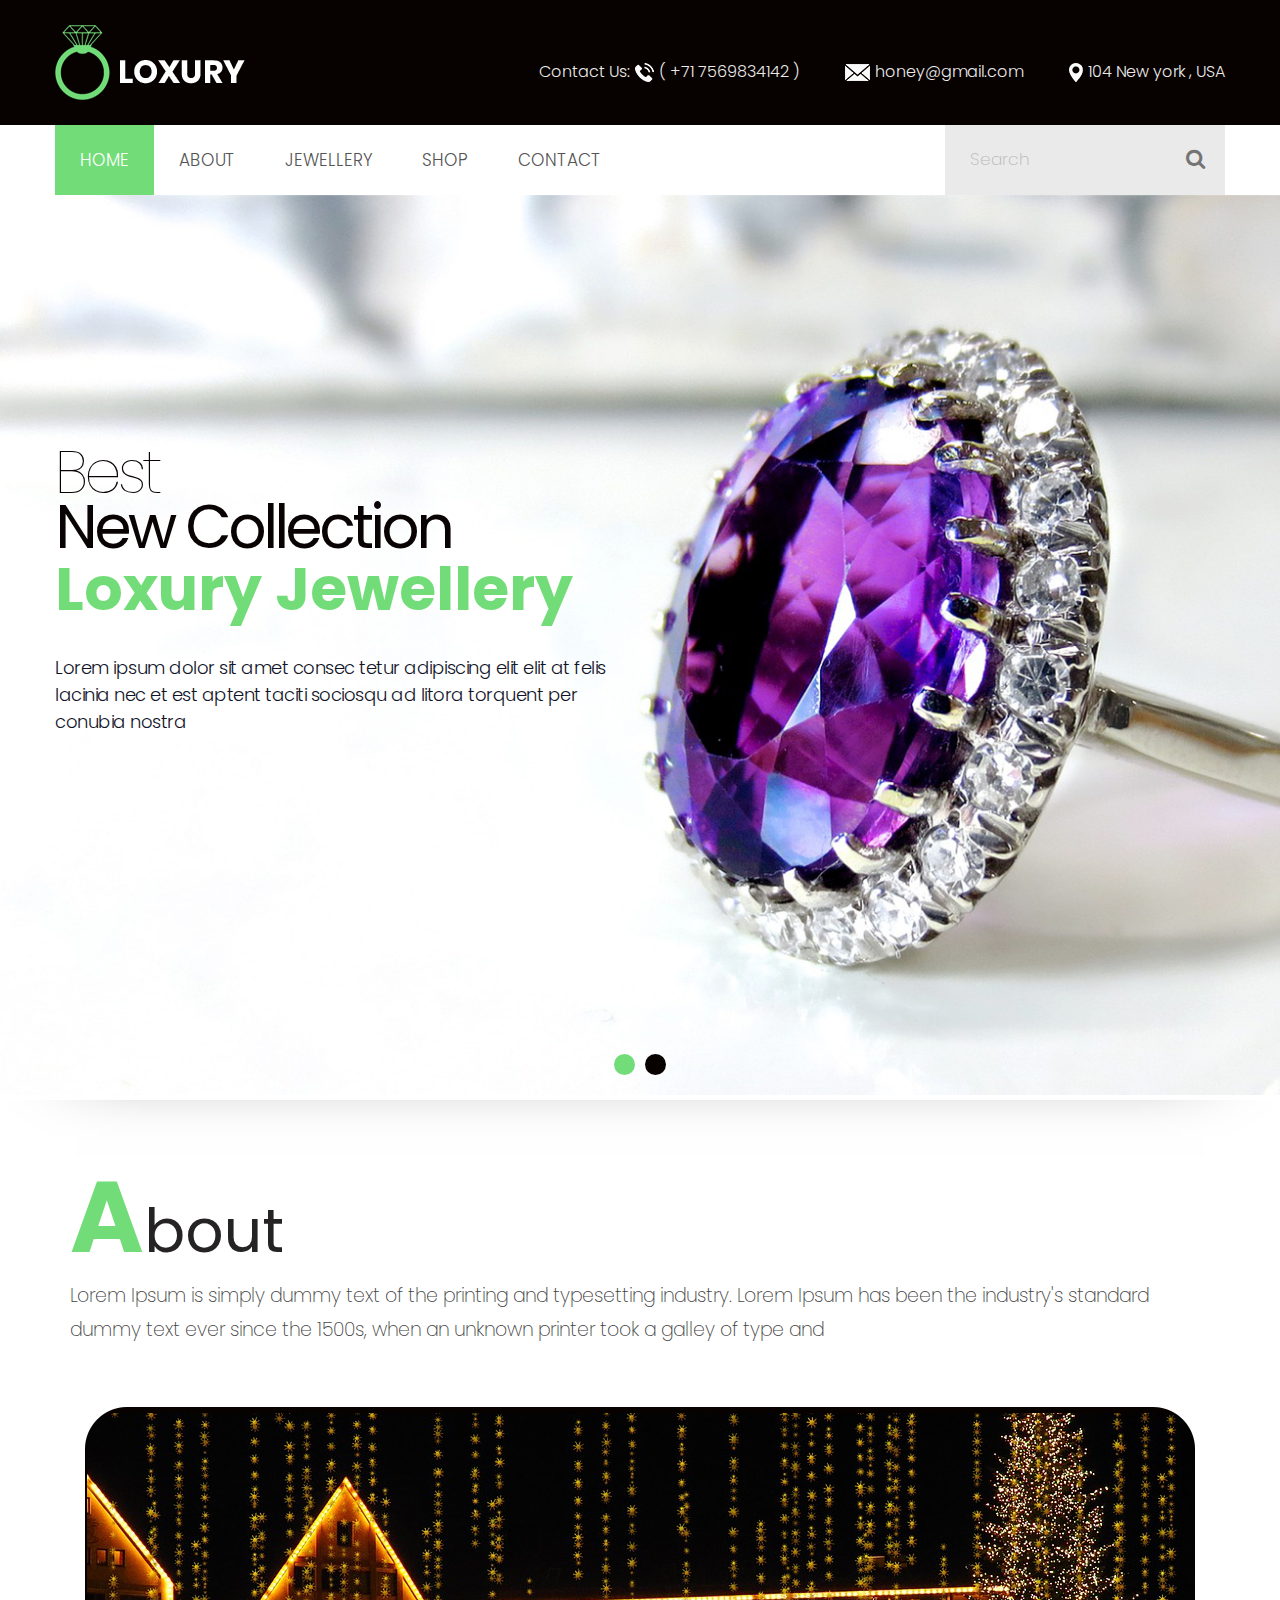
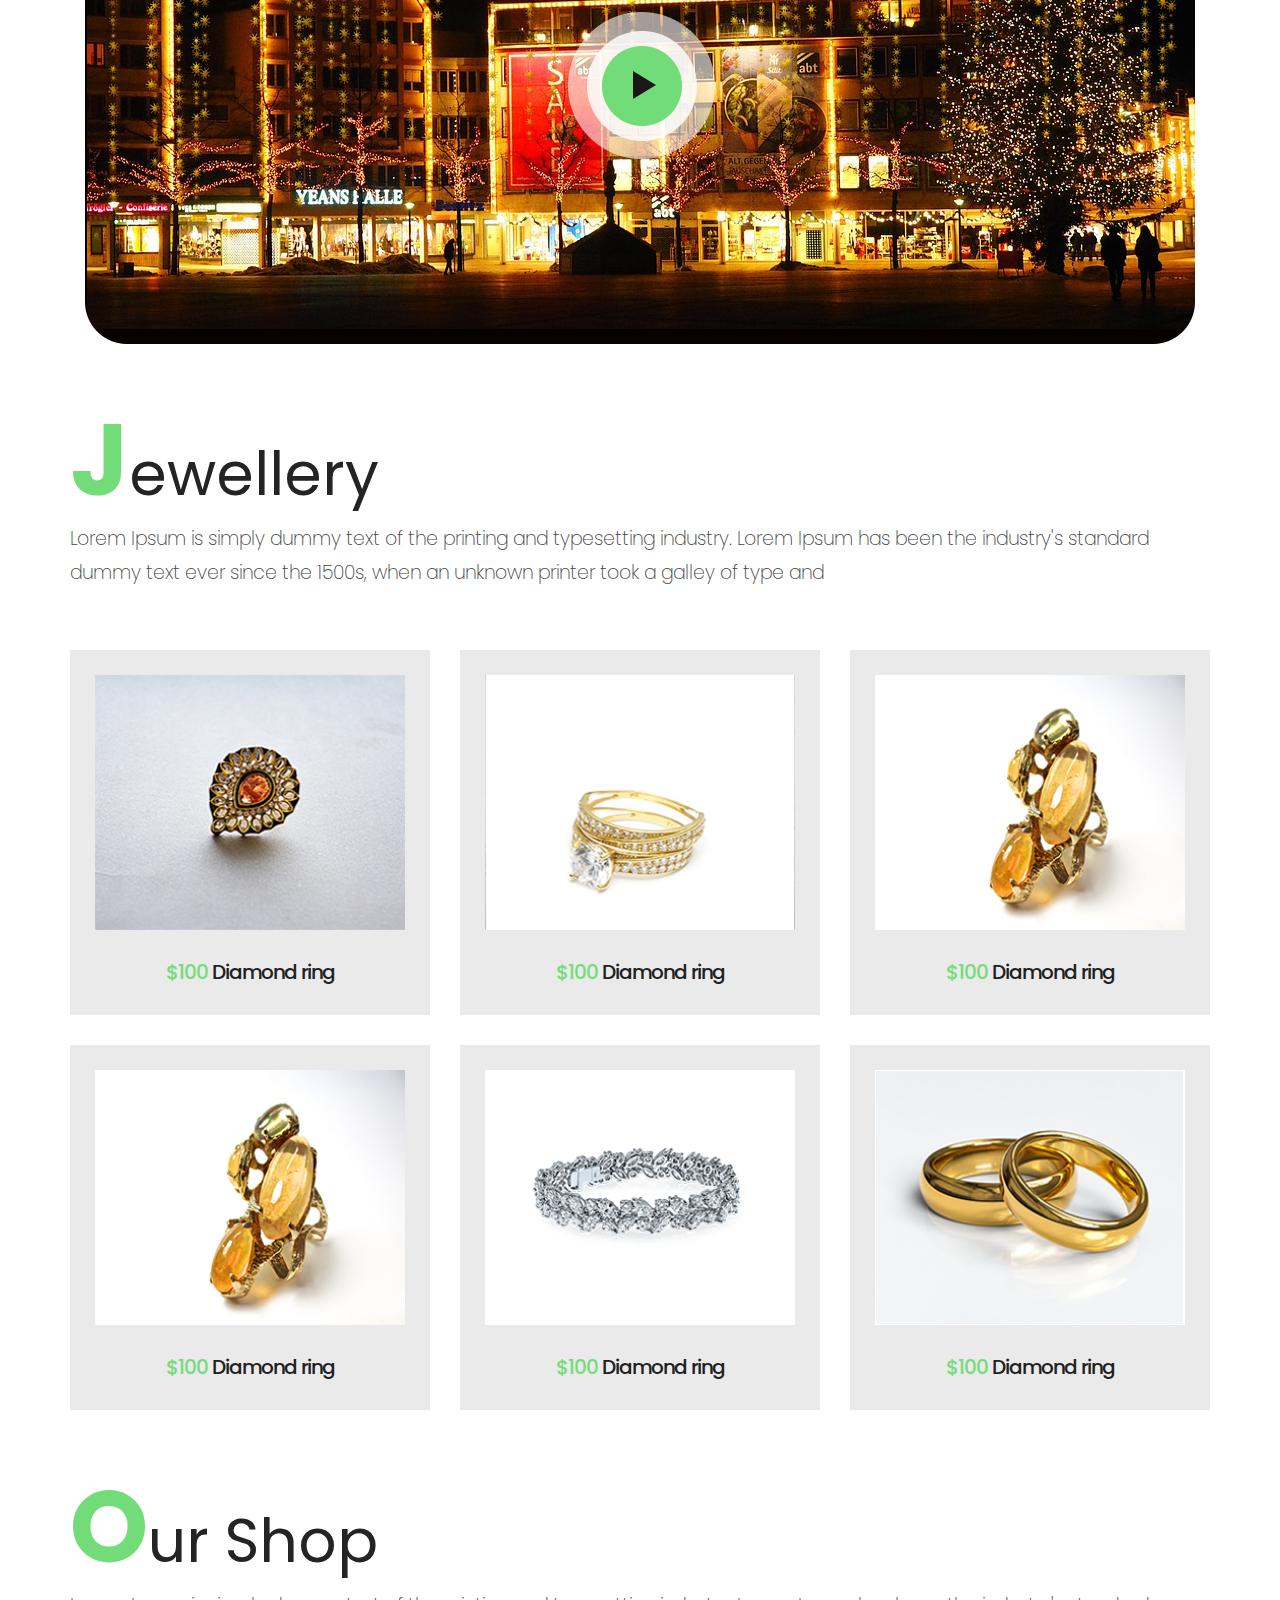
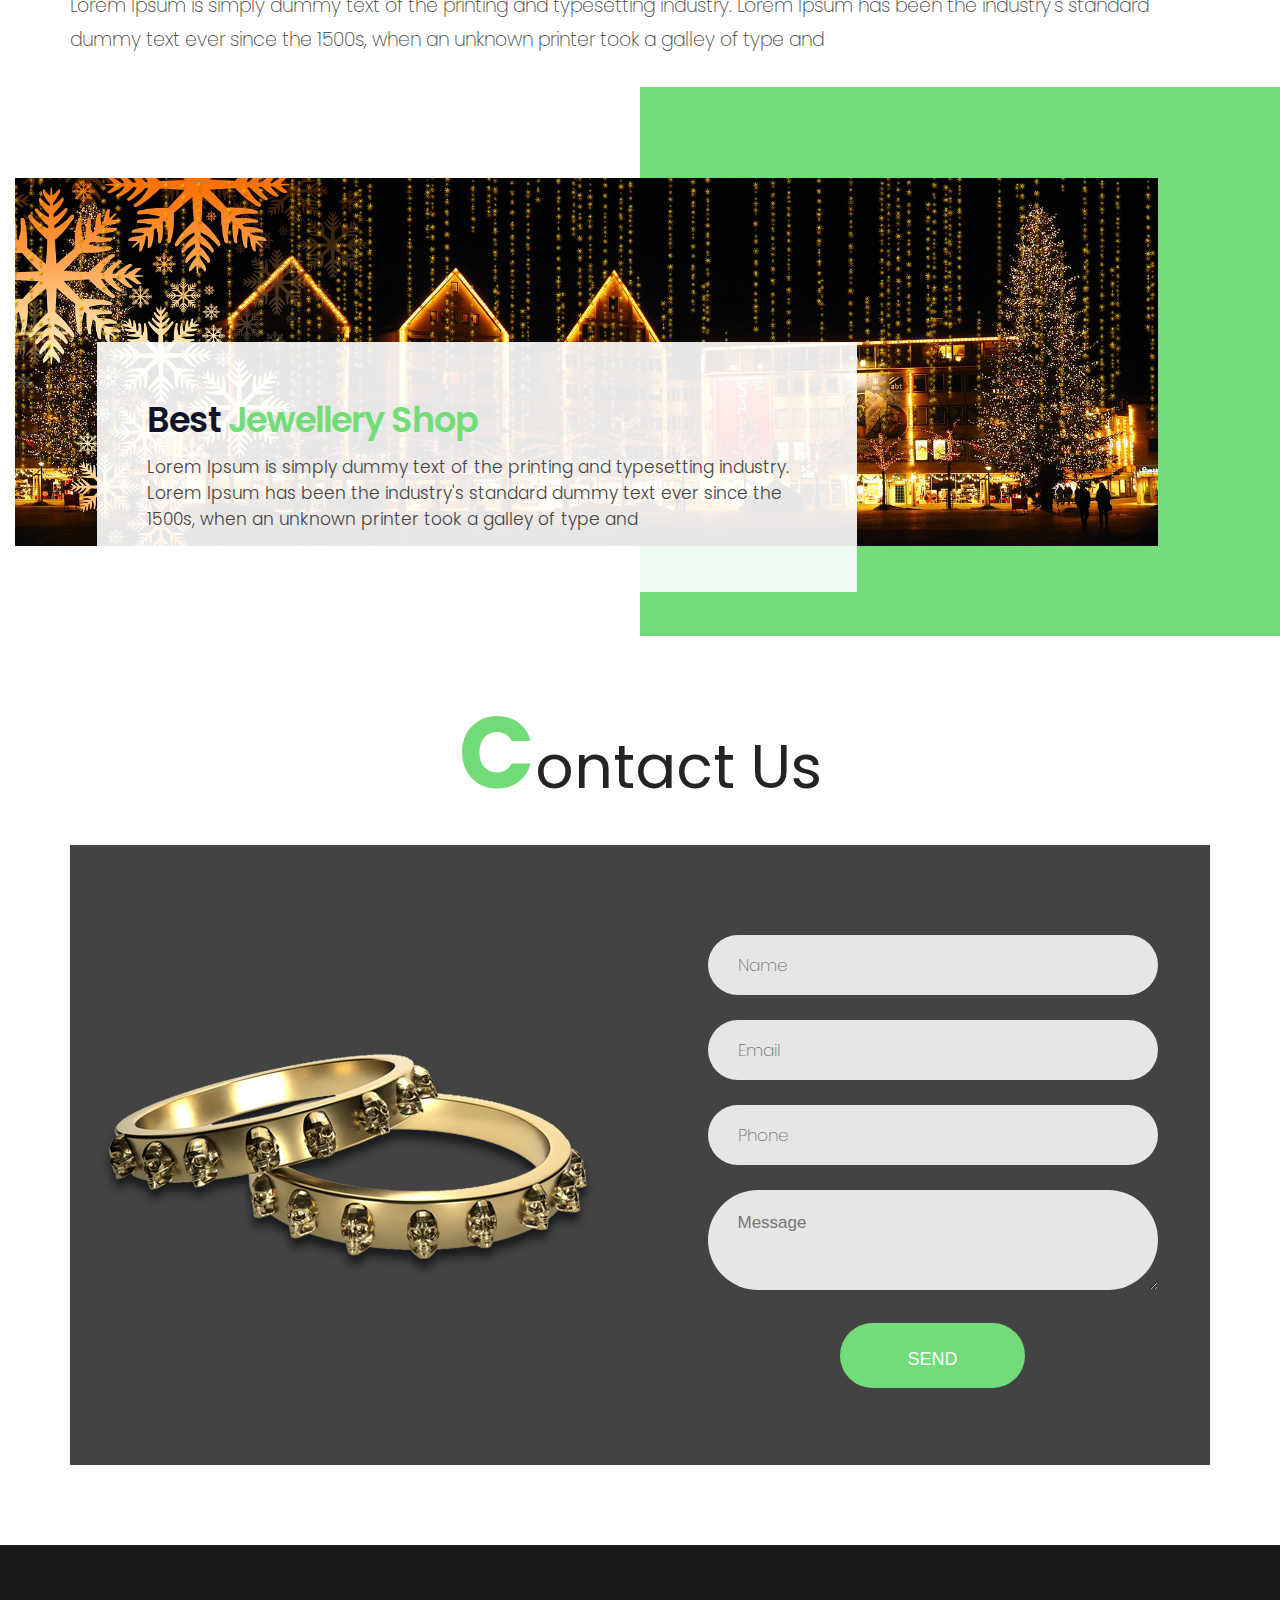
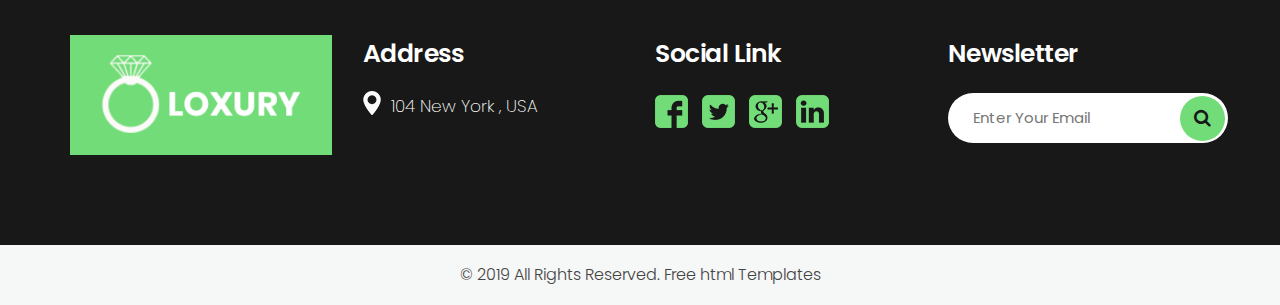
==== index.html @ 224e96db "add" ====
<!DOCTYPE html>
<html lang="en">
   <!-- Basic -->
   <meta charset="utf-8">
   <meta http-equiv="X-UA-Compatible" content="IE=edge">
   <!-- Mobile Metas -->
   <meta name="viewport" content="width=device-width, initial-scale=1, shrink-to-fit=no">
   <!-- Site Metas -->
   <title>Loxury</title>
   <meta name="keywords" content="">
   <meta name="description" content="">
   <meta name="author" content="">
   <!-- site icon -->
   <link rel="icon" href="images/fevicon.png" type="image/png" />
   <!-- Bootstrap core CSS -->
   <link href="css/bootstrap.css" rel="stylesheet">
   <!-- FontAwesome Icons core CSS -->
   <link href="css/font-awesome.min.css" rel="stylesheet">
   <!-- Custom animate styles for this template -->
   <link href="css/animate.css" rel="stylesheet">
   <!-- Custom styles for this template -->
   <link href="style.css" rel="stylesheet">
   <!-- Responsive styles for this template -->
   <link href="css/responsive.css" rel="stylesheet">
   <!-- Colors for this template -->
   <link href="css/colors.css" rel="stylesheet">
   <!-- light box gallery -->
   <link href="css/ekko-lightbox.css" rel="stylesheet">
   <!--[if lt IE 9]>
   <script src="https://oss.maxcdn.com/libs/html5shiv/3.7.0/html5shiv.js"></script>
   <script src="https://oss.maxcdn.com/libs/respond.js/1.4.2/respond.min.js"></script>
   <![endif]-->
   </head>
   <body id="home_page" class="home_page">
      <!-- loader -->
      <div id="preloader">
         <img class="preloader" src="images/logo.png" alt="#">
      </div>
      <!-- end loader -->
      <!-- header -->
      <header class="header">

        <div class="header_top_section">
           <div class="container">
              <div class="row">
               <div class="col-lg-3">
                  <div class="full">
                     <div class="logo">
                        <a href="index.html"><img src="images/logo.png" alt="#" /></a>
                     </div>
                  </div>
               </div>
               <div class="col-lg-9 site_information">
                  <div class="full">
                      <div class="top_section_info">
                         <ul>
                           <li>Contact Us: <img src="images/i1.png" alt="#" /> <a href="#">( +71 7569834142 )</a></li>
                           <li><img src="images/i2.png" alt="#" /> <a href="#">honey@gmail.com</a></li>
                           <li><img src="images/i3.png" alt="#" /> <a href="#">104 New york , USA</a></li>
                        </ul>
                      </div>
                  </div>
               </div>
            </div>
           </div>
        </div>

        <div class="header_bottom_section">

         <div class="container">
            
           <div class="row">
               <div class="col-md-12">
                  <div class="full">
                     <div class="main_menu">
                        <nav class="navbar navbar-inverse navbar-toggleable-md">
                           <button class="navbar-toggler" type="button" data-toggle="collapse" data-target="#cloapediamenu" aria-controls="cloapediamenu" aria-expanded="false" aria-label="Toggle navigation">
                           <span class="float-left">Menu</span>
                           <span class="float-right"><i class="fa fa-bars"></i> <i class="fa fa-close"></i></span>
                           </button>
                           <div class="collapse navbar-collapse justify-content-md-center" id="cloapediamenu">
                              <ul class="navbar-nav">
                                 <li class="nav-item active">
                                    <a class="nav-link" href="index.html">Home</a>
                                 </li>
                                 <li class="nav-item">
                                    <a class="nav-link color-aqua-hover" href="about.html">About</a>
                                 </li>
                                 <li class="nav-item">
                                    <a class="nav-link color-aqua-hover" href="jewellery.html">Jewellery</a>
                                 </li>
                                 <li class="nav-item">
                                    <a class="nav-link color-grey-hover" href="shop.html">Shop</a>
                                 </li>
                                 <li class="nav-item">
                                    <a class="nav-link color-grey-hover" href="contact.html">Contact</a>
                                 </li>
                              </ul>
                           </div>
                        </nav>
                     </div>
                     <div class="search_bar">
                        <form action="index.html">
                           <input type="text" class="search_field" placeholder="Search" required="" />
                           <button class="search_button" type="button"><i class="fa fa-search"></i></button>
                        </form>
                     </div>
                  </div>
               </div>
            </div>
         </div>
      </header>
      <!-- end header -->
      <!-- slider -->
      <section class="slider_section">
         <div class="container-fluid">
            <div class="row">
               <div id="main_slider" class="carousel slide carousel-fade" data-ride="carousel" data-interval="5000">
                  <div class="carousel-inner">
                     <div class="carousel-item slider_inner slider1 active">
                        <div class="container">
                           <div class="row">
                              <div class="slider_coint_inner">
                                 <h3>Best<br><strong>New Collection</strong></h3>
                                 <h4 class="font_themecolor">Loxury Jewellery</h4>
                                 <p>Lorem ipsum dolor sit amet consec tetur adipiscing elit elit at felis<br>
                                    lacinia nec et est aptent taciti sociosqu ad litora torquent per conubia nostra</p>
                              </div>
                           </div>
                        </div>
                     </div>
                     <div class="carousel-item slider_inner slider2">
                        <div class="container">
                           <div class="row">
                              <div class="slider_coint_inner">
                                 <h3>Best<br><strong>New Collection</strong></h3>
                                 <h4 class="font_themecolor">Loxury Jewellery</h4>
                                 <p>Lorem ipsum dolor sit amet consec tetur adipiscing elit elit at felis<br>
                                    lacinia nec et est aptent taciti sociosqu ad litora torquent per conubia nostra</p>
                              </div>
                           </div>
                        </div>
                     </div>
                     <div class="slider_bullets">
                        <ol class="carousel-indicators">
                           <li data-target="#main_slider" data-slide-to="0" class="active"><i class="fa fa-chevron-left"></i></li>
                           <li data-target="#main_slider" data-slide-to="1"><i class="fa fa-chevron-right"></i></li>
                        </ol>
                     </div>
                  </div>
               </div>
            </div>
         </div>
      </section>
      <!-- end slider -->

      <!-- about section -->
      <section class="layout_padding section padding_bottom_0">
         <div class="container">
            <div class="row">
               <div class="col-lg-12">
                  <div class="full heading_s1">
                     <h2>About</h2>
                  </div>
                  <div class="full">
                     <p class="large">Lorem Ipsum is simply dummy text of the printing and typesetting industry. Lorem Ipsum has been the industry's standard dummy text ever since the 1500s, when an unknown printer took a galley of type and</p>
                  </div>
               </div>
               <div class="col-md-12">
                  <div class="about_img margin_top_30  text_align_center">
                     <img src="images/video_img.png" alt="#" />
                  </div>
               </div>
            </div>
         </div>
      </section>
      <!-- end about section -->

      <!-- section --> 
      <section class="layout_padding padding_bottom_0" style="background: #fff;">
         <div class="container">
            <div class="row">
               <div class="col-lg-12">
                  <div class="full heading_s1">
                     <h2>Jewellery</h2>
                  </div>
                  <div class="full">
                     <p class="large">Lorem Ipsum is simply dummy text of the printing and typesetting industry. Lorem Ipsum has been the industry's standard dummy text ever since the 1500s, when an unknown printer took a galley of type and</p>
                  </div>
               </div>
            </div>
            <div class="row product_section">
               <div class="col-md-4"> 
                  <div class="full product_blog margin_top_30">
                     <img src="images/pro1.png" alt="#" />
                     <h3><span style="color: #72dd78 !important;">$100</span> Diamond ring</h3>
                  </div>
               </div>
               <div class="col-md-4">
                  <div class="full product_blog margin_top_30">
                     <img src="images/pro2.png" alt="#" />
                     <h3><span style="color: #72dd78 !important;">$100</span> Diamond ring</h3>
                  </div>
               </div>
               <div class="col-md-4">
                  <div class="full product_blog margin_top_30">
                     <img src="images/pro3.png" alt="#" />
                     <h3><span style="color: #72dd78 !important;">$100</span> Diamond ring</h3>
                  </div>
               </div>
               <div class="col-md-4">
                  <div class="full product_blog margin_top_30">
                     <img src="images/pro3.png" alt="#" />
                     <h3><span style="color: #72dd78 !important;">$100</span> Diamond ring</h3>
                  </div>
               </div>
               <div class="col-md-4">
                  <div class="full product_blog margin_top_30">
                     <img src="images/pro4.png" alt="#" />
                     <h3><span style="color: #72dd78 !important;">$100</span> Diamond ring</h3>
                  </div>
               </div>
               <div class="col-md-4">
                  <div class="full product_blog margin_top_30">
                     <img src="images/pro5.png" alt="#" />
                     <h3><span style="color: #72dd78 !important;">$100</span> Diamond ring</h3>
                  </div>
               </div>
            </div>
          </div>
      </section>
      <!-- end section -->
     
      <!-- section -->
      <section class="layout_padding section padding_bottom_0">
         <div class="container">
            <div class="row">
               <div class="col-lg-12">
                  <div class="full heading_s1">
                     <h2>Our Shop</h2>
                  </div>
                  <div class="full">
                     <p class="large">Lorem Ipsum is simply dummy text of the printing and typesetting industry. Lorem Ipsum has been the industry's standard dummy text ever since the 1500s, when an unknown printer took a galley of type and</p>
                  </div>
               </div>
            </div>
         </div>
      </section>
      <!-- end section -->
       
       <!-- section -->
      <section class="layout_padding haf_layout section">
         <div class="container-fluid">
            <div class="row">
              <div class="col-md-11">
                 <div class="row">
                   <div class="container">
                    <div class="col-md-8">
                     <div class="full banner_section">
                         <h3>Best <span style="color: #72dd78 !important;">Jewellery Shop</span></h3>
                         <p>Lorem Ipsum is simply dummy text of the printing and typesetting industry. Lorem Ipsum has been the industry's standard dummy text ever since the 1500s, when an unknown printer took a galley of type and</p>
                     </div>
                    </div>
                 </div>
                  </div>
                 <img class="img-responsive" src="images/bg1.png" alt="#" />
              </div>
            </div>
         </div>
      </section>
      <!-- end section -->

      <!-- section -->
      <section class="layout_padding section padding_bottom_0">
         <div class="container">
            <div class="row">
               <div class="col-lg-12">
                  <div class="full text_align_center heading_s1">
                     <h2 style="width: 100%;text-align: center;">Contact Us</h2>
                  </div>
               </div>
            </div>
            <div class="row">
               <div class="col-md-12">
                  <div class="contact_section margin_top_30">
                     <div class="row">
                        <div class="col-md-6"> 
                            <div class="gold_con">
                               <img src="images/gold_c.png" alt="#" />
                            </div>
                        </div>
                        <div class="col-md-6">
                           <div class="form_cont">
                               <form action="index.html">
                                  <fieldset>
                                     <div class="field">
                                        <input type="text" name="name" placeholder="Name" />
                                     </div>
                                     <div class="field">
                                        <input type="email" name="email" placeholder="Email" />
                                     </div>
                                     <div class="field">
                                        <input type="text" name="phone" placeholder="Phone" />
                                     </div>
                                     <div class="field">
                                        <textarea placeholder="Message" ></textarea>
                                     </div>
                                     <div class="field center">
                                       <button>Send</button>
                                  </fieldset>
                               </form>
                           </div>
                        </div>
                     </div>
                  </div>
               </div>
            </div>
         </div>
      </section>
      <!-- end section -->

     
      <!-- footer -->
      <footer class="footer layout_padding">
         <div class="container">
            <div class="row">
               <div class="col-md-3 col-sm-12">
                  <a href="index.html"><img class="img-responsive" src="images/logo_footer.png" alt="#" /></a>
               </div>

               <div class="col-md-3 col-sm-12">
                  <div class="footer_link_heading">
                     <h3>Address</h3>
                  </div>
                  <div class="address_infor">
                     <p> 
                        <span class="icon"><img src="images/location_icon.png" alt="#" /></span>
                        <span class="addrs">104 New York , USA</span>
                     </p>
                  </div>
               </div>

               <div class="col-md-3 col-sm-12">
                  <div class="footer_link_heading">
                     <h3>Social Link</h3>
                  </div>
                  <div class="social_icon">
                    <ul>
                       <li><a href="#"><img src="images/fb.png" alt="#" /></a></li>
                       <li><a href="#"><img src="images/tw.png" alt="#" /></a></li>
                       <li><a href="#"><img src="images/gp.png" alt="#" /></a></li>
                       <li><a href="#"><img src="images/in.png" alt="#" /></a></li>
                    </ul>
                  </div>
               </div>
               
               <div class="col-md-3 col-sm-12">
                  <div class="footer_link_heading">
                     <h3>Newsletter</h3>
                  </div>
                  <div class="email_address_bottom">
                     <form>
                        <fieldset>
                           <div class="field_email">
                              <input type="email" name="email" placeholder="Enter Your Email">
                              <button><i class="fa fa-search"></i></button>
                           </div>
                        </fieldset>
                     </form>
                  </div>
               </div>
            </div>
         </div>
      </footer>
      <div class="cpy">
        <div class="container">
           <div class="row">
             <div class="col-md-12">
               <p>© 2019 All Rights Reserved. <a href="https://html.design/">Free html Templates</a></p>
             </div>
           </div>
        </div>
      </div>
      <!-- end footer -->
      <!-- Core JavaScript
         ================================================== -->
      <script src="js/jquery.min.js"></script>
      <script src="js/tether.min.js"></script>
      <script src="js/bootstrap.min.js"></script>
      <script src="js/parallax.js"></script>
      <script src="js/animate.js"></script>
      <script src="js/ekko-lightbox.js"></script>
      <script src="js/custom.js"></script>
   </body>
</html>
---- style.css ----
/*-------------------------------------------------------------------
    File Name: style.css
-------------------------------------------------------------------*/

/*-------------------------------------------------------------------
    1.import file
-------------------------------------------------------------------*/

@import url('https://fonts.googleapis.com/css?family=Poppins:100,100i,200,200i,300,300i,400,400i,500,500i,600,600i,700,700i,800,800i,900,900i');
@import url('https://fonts.googleapis.com/css?family=Raleway:100,100i,200,200i,300,300i,400,400i,500,500i,600,600i,700,700i,800,800i,900,900i');

/*-------------------------------------------------------------------
    2.basic
-------------------------------------------------------------------*/

body {
    font-size: 14px;
    line-height: 26px;
    background-color: #f6f7f7;
}

body {
    overflow-x: hidden;
}

* {
    margin: 0;
    padding: 0;
    box-sizing: border-box;
}

h1,
h2,
h3,
h4,
h5,
body,
p {
    font-family: 'Poppins', sans-serif;
}

h1,
h2,
h3,
h4,
h5,
h6 {
    font-weight: 700;
    color: #111428;
}

h1:hover a,
h2:hover a,
h3:hover a,
h4:hover a,
h5:hover a,
h6:hover a {
    color: #121212 !important;
}

h1 {
    font-size: 32px;
    line-height: 40px;
    margin-bottom: 23px
}

h2 {
    font-size: 27px;
    line-height: 38px;
    margin-bottom: 20px
}

h3 {
    font-size: 35px;
    line-height: normal;
    margin-bottom: 17px;
    font-weight: 600;
    color: #111428;
    letter-spacing: -1px;
    line-height: 35px;
}

h4 {
    font-size: 19px;
    line-height: 29px;
    margin-bottom: 14px
}

h5 {
    font-size: 17px;
    line-height: 25px;
    margin-bottom: 11px
}

h6 {
    font-size: 16px;
    line-height: 24px;
    margin-bottom: 11px
}

a {
    color: #121212;
}

body,
p {
    color: #9f9f9f;
}

p {
    margin-bottom: 30px;
    font-size: 17px;
    line-height: normal;
    color: #444;
    font-weight: 300;
}

p.large {
    margin-bottom: 30px;
    font-size: 19px;
    line-height: 34px;
    color: #444;
    font-weight: 200;
}

ol,
ul {
    list-style: none;
    margin: 0;
}

a {
    text-decoration: none !important;
}

.white_fonts p,
.white_fonts h1,
.white_fonts h2,
.white_fonts h3,
.white_fonts h4,
.white_fonts h5,
.white_fonts h6,
.white_fonts ul,
.white_fonts ul li,
.white_fonts ul li a,
.white_fonts ul i,
.white_fonts .post_info i,
.white_fonts div,
.white_fonts a.read_morem,
.white_fonts small {
    color: #fff !important;
}

.blockquote {
    border: 1px solid #e2e2e2 !important;
    background: #fff none repeat scroll 0 0;
    font-size: 1.1rem;
    font-style: italic;
    margin-bottom: 1.5rem;
    border-radius: 0 !important;
    padding: 2rem;
}

.check li:before {
    content: "\f06c";
    font-family: "FontAwesome";
    font-size: 16px;
    left: 0;
    padding-right: 8px;
    position: relative;
    top: 2px;
}

.check li {
    list-style: none;
    margin-bottom: 0.5rem;
}

.check li:last-child {
    margin-bottom: 0;
}

.check {
    margin-left: 0;
    padding-left: 0;
    margin: 0;
}

.check li a {}

hr.invis {
    border: 0;
    margin: 2rem 0;
}

.margin_top_0 {
    margin-top: 0 !important;
}

.margin_top_10 {
    margin-top: 10px;
}

.margin_top_20 {
    margin-top: 20px;
}

.margin_top_30 {
    margin-top: 30px !important;
}

.margin_top_40 {
    margin-top: 40px;
}

.margin_top_50 {
    margin-top: 50px !important;
}

.margin_top_60 {
    margin-top: 60px;
}

.margin_top_70 {
    margin-top: 70px;
}

.margin_top_80 {
    margin-top: 80px;
}

.margin_top_90 {
    margin-top: 90px;
}

.margin_top_100 {
    margin-top: 100px;
}

.margin_bottom_0 {
    margin-bottom: 0 !important;
}

.margin_bottom_10 {
    margin-bottom: 10px;
}

.margin_bottom_20 {
    margin-bottom: 20px;
}

.margin_bottom_30 {
    margin-bottom: 30px;
}

.margin_bottom_40 {
    margin-bottom: 40px;
}

.margin_bottom_50 {
    margin-bottom: 50px;
}

.margin_bottom_60 {
    margin-bottom: 60px;
}

.margin_bottom_70 {
    margin-bottom: 70px;
}

.margin_bottom_80 {
    margin-bottom: 80px;
}

.margin_bottom_90 {
    margin-bottom: 90px;
}

.margin_bottom_100 {
    margin-bottom: 100px;
}

.span1,
.span2,
.span3,
.span4,
.span5,
.span6,
.span7,
.span8,
.span9,
.span10 {
    padding: 0 15px;
    float: left;
    min-height: 25px;
}

.border_radius_0 {
    border-radius: 0 !important;
}

.span1 {
    width: 10%;
}

.span2 {
    width: 20%;
}

.span3 {
    width: 30%;
}

.span4 {
    width: 40%;
}

.span5 {
    width: 50%;
}

.span6 {
    width: 60%;
}

.span7 {
    width: 70%;
}

.span8 {
    width: 80%;
}

.span9 {
    width: 90%;
}

.span10 {
    width: 100%;
}

.center {
    justify-content: center;
    display: flex;
}

.full {
    width: 100%;
    float: left;
}

.only_md_display {
    display: none;
}

button {
    cursor: pointer;
}

button.navbar-toggler .fa-close {
    display: none;
}

button.navbar-toggler[aria-expanded="false"] .fa-bars {
    display: block;
}

button.navbar-toggler[aria-expanded="true"] .fa-close {
    display: block;
}

button.navbar-toggler[aria-expanded="true"] .fa-bars {
    display: none;
}

.field input {
    width: 100%;
    margin-top: 10px;
    border: none;
    min-height: 45px;
    padding: 0 20px;
    line-height: 45px;
    font-size: 15px;
    font-family: 'Poppins', sans-serif;
}

.padding-left_0 {
    padding-left: 0;
}

.blog_detail h3 {
    text-transform: none;
    font-weight: 500;
    line-height: 32px;
    margin-bottom: 20px;
    text-align: justify;
}

.form_contact_main .field {
    width: 50%;
    float: left;
    padding: 0 5px;
}

.half_grey_section {
    background: #252525;
}

.br_single_blog_2 {
    float: left;
    width: 100%;
    margin: 15px 0;
}

.br_single_blog_2 hr {
    border-top: 2px dotted #d3d3d3;
    margin-top: 25px;
    margin-bottom: 25px;
}

.layout_padding_grey_half {
    padding: 80px 105px 80px 90px;
    text-align: center;
}

.width_50 {
    width: 50%;
}

.ekko-lightbox-nav-overlay a {
    opacity: 1 !important;
}

.ekko-lightbox .modal-content {
    box-shadow: none !important;
    border: solid #fff 4px;
}

.modal-backdrop.show {
    opacity: 0.7;
}

.text_align_center {
    text-align: center;
}

.field {
    float: left;
    width: 100%;
    margin-bottom: 5px;
}

.field label {
    float: left;
    width: 36%;
    font-size: 14px;
    font-weight: 500;
    color: #000000;
    margin: 0;
    min-height: 40px;
    line-height: 40px;
}

.custom_field {
    float: right;
    width: 64%;
    background: #f8f8f8;
    border: solid #e1e1e1 1px;
    min-height: 40px;
    border-radius: 5px;
    color: #000;
    font-size: 14px;
    padding: 5px 15px;
}

.field label {
    float: left;
    width: 36%;
    font-size: 14px;
    font-weight: 500;
    color: #000000;
    margin: 0;
    min-height: 40px;
    line-height: 40px;
}

.form_full label {
    width: 100%;
}

form#commant_form div.field textarea.custom_field {
    margin-bottom: 10px;
}

.form_full textarea {
    min-height: 100px;
    width: 100%;
}

.border-radius_0 {
    border-radius: 0 !important;
}

.form_full input,
.form_full select {
    width: 100%;
    height: 50px;
}

.small_heading.main-heading {
    margin-bottom: 20px;
    width: 100%;
}

.small_heading.main-heading h2 {
    font-size: 20px;
    margin-bottom: 5px;
    font-weight: 600;
}

.main-heading::after {
    width: 30px;
    height: 4px;
    background: #feb61a;
    content: "";
    margin: 0;
    display: block;
    position: relative;
}

/**---- Style the tab ----**/

.tab-details {
    float: right;
    padding: 2rem 0;
    width: 80%;
    background-color: #ffffff;
}

.tab-details .blog-meta h4 {
    font-size: 14px;
    margin: 0;
    padding: 0.5rem 0 0;
    line-height: 1.4;
}

div.tab {
    float: left;
    padding: 2rem 0;
    width: 20%;
    position: static;
    height: 100%;
    background-color: #121212;
}

div.tab button {
    display: block;
    background-color: inherit;
    color: black;
    padding: 0.9rem 1rem 0.7rem;
    width: 100%;
    border: 0;
    outline: none;
    text-align: right;
    cursor: pointer;
    -webkit-transition: all .3s ease-in-out;
    -moz-transition: all .3s ease-in-out;
    -ms-transition: all .3s ease-in-out;
    -o-transition: all .3s ease-in-out;
    transition: all .3s ease-in-out;
    font-size: 14px;
    font-weight: 400;
    border-bottom: 0 solid #303030;
    line-height: 1;
    text-transform: capitalize;
}

div.tab button:hover,
div.tab button.active {
    background-color: #ffffff;
    border-right: 0 solid #303030;
    border-bottom: 0 solid #303030;
    border-left: 0 solid #303030;
}

div.tab button:hover {
    border-top: 0;
}

.tabcontent {
    padding: 0 2rem;
    display: none;
}

.tabcontent.active {
    display: block;
}


/* Style the topbar-section */

.topsocial .fa {
    margin-right: 0.5rem;
    font-size: 15px;
}

.topbar-section {
    display: block;
    position: relative;
    background-color: #1d1d1d;
    padding: 0.8rem 2rem;
    font-size: 14px;
}

.blog-list-widget .w-100,
.footer,
.header .dropdown-item,
.header .dropdown-item:hover,
.header .dropdown-item:focus,
div.tab button,
.topbar-section,
.topbar-section a {
    color: rgba(255, 255, 255, 1) !important;
}

div.tab button:hover,
div.tab button.active,
.topbar-section a:focus,
.topbar-section a:hover {
    color: rgba(255, 255, 255, 1) !important;
}

.topbar-section .list-inline {
    margin: 0;
    padding: 0;
}

.topbar-section .tooltip-inner {
    margin-top: 10px !important;
}

.topbar-section .list-inline-item {
    padding: 0 0 0 0.5rem !important;
}

.custom-select {
    border: 1px solid #e2e2e2;
    border-radius: 0;
    color: #464a4c;
    display: inline-block;
    font-size: 12px;
    font-weight: lighter;
    line-height: 1.25;
    max-width: 100%;
    min-height: 45px;
    outline: medium none;
    width: 100%;
}

.table-bordered thead td,
.table-bordered thead th {
    border: 0 none;
}

.page-title {
    position: relative;
    padding: 3rem 0 3rem;
}

.page-title h1 {
    font-size: 34px;
    margin-bottom: 0;
    font-weight: bold;
}

.page-title p {
    font-size: 18px;
    margin-bottom: 0;
    padding-bottom: 0;
}

.breadcrumb-item {
    display: inline;
    text-transform: uppercase;
    letter-spacing: 1px;
    font-size: 11px;
    float: none;
}

.breadcrumb {
    margin-top: 1.6em;
    background-color: transparent;
    border-radius: 0;
    list-style: outside none none;
    margin-bottom: 0;
    padding: 0;
}

.withoutdesc .breadcrumb {
    margin-top: 0;
    line-height: 1;
}

.withbg {
    background: rgba(0, 0, 0, 0) url("images/slider_bg.png") no-repeat scroll center bottom;
    height: 245px;
    position: absolute;
    top: 30px;
    width: 100%;
    left: 0;
    right: 0;
    text-align: center;
    margin: auto;
}

select.form-control:not([size]):not([multiple]) {
    color: #767676;
}

.form-control::-webkit-input-placeholder {
    color: #767676;
    opacity: 1;
}

.form-control::-moz-placeholder {
    color: #767676;
    opacity: 1;
}

.form-control:-ms-input-placeholder {
    color: #767676;
    opacity: 1;
}

.form-control::placeholder {
    color: #767676;
    opacity: 1;
}

a {
    text-decoration: none !important
}

.entry {
    position: relative;
}

.entry:hover .magnifier {
    top: 0;
}

.magnifier {
    position: absolute;
    top: 500px;
    left: 0;
    bottom: 0;
    right: 0;
    opacity: 0;
    -webkit-transition: all .3s ease-in-out;
    -moz-transition: all .3s ease-in-out;
    -ms-transition: all .3s ease-in-out;
    -o-transition: all .3s ease-in-out;
    transition: all .3s ease-in-out;
    -webkit-transform: scale(1);
    -moz-transform: scale(1);
    -ms-transform: scale(1);
    -o-transform: scale(1);
    transform: scale(1);
}

.pager p {
    color: #222222;
    padding-bottom: 0;
    margin-bottom: 0;
}

.pager a,
.magni-like a {
    color: #999999;
}

.magni-desc h4 {
    color: #ffffff;
    text-transform: capitalize;
    font-size: 21px;
    padding-bottom: 5px;
    margin-bottom: 0;
}

.magni-desc a {
    color: #ffffff;
}

.magni-desc small {
    opacity: 1;
    color: #ffffff;
    font-size: 12px;
    text-transform: uppercase;
}

.magni-desc {
    position: absolute;
    bottom: 20%;
    margin: -25px auto;
    text-align: center;
    left: 0;
    right: 0;
}

.with-desc .magnifier {
    left: 0;
    background-color: rgba(0, 0, 0, 0.5);
    right: 0;
    bottom: 0;
    top: 0 !important;
}

.with-desc h4 {
    padding: 10px 0 0;
    margin-bottom: 0;
    font-size: 19px;
}

.with-desc small {
    display: block;
    font-size: 11px;
    letter-spacing: 1px;
    text-transform: uppercase;
}

/*-------------------------------------------------------------------
    3.header
-------------------------------------------------------------------*/

.header {
    padding: 0;
    margin-top: 0;
    position: relative;
    z-index: 2;
    width: 100%;
    top: 0;
    background: #070100;
}

.navbar-inverse {
    padding: 0;
    z-index: 1;
}

.navbar-inverse .navbar-nav .nav-link, .navbar-nav .nav-link {
    font-size: 17px;
    font-weight: 300;
    line-height: normal;
    color: #555454;
    letter-spacing: 0px;
    transition: ease all 0.5s;
    text-transform: uppercase;
}

.nav-item.active {
    background: #72dd78;
}

header .main_menu .nav-item.active a.nav-link {
    color: #fff !important;
}

.dropdown-toggle::after {
    display: inline-block;
    width: auto;
    height: auto;
    margin-left: 0.2em;
    margin-top: 0rem;
    vertical-align: middle;
    content: "\f107";
    border: 0;
    font-family: 'FontAwesome';
}

.navbar-toggleable-md .navbar-nav .nav-link {
    padding: 22px 25px 22px ;
}

.header-section {
    padding: 2rem 0 4rem;
    background-color: #ffffff;
}

.logo img {
    max-width: 324px;
    max-width: 100%;
    margin: auto;
    text-align: center;
    display: block;
}

.navbar-nav {
    margin: 0;
}

.header .dropdown-menu {
    box-shadow: none;
    border-radius: 0;
    min-width: 240px;
    border: 0;
    margin-top: 0 !important;
    border-color: #edeff2;
    background-color: #121212;
}

.header .dropdown-item {
    text-transform: capitalize;
    font-size: 14px;
    padding: 10px 1.5rem;
    background-color: #111428;
    font-weight: 300;
}

.header .dropdown ul li:last-child {
    border-bottom: 0;
}

.header .dropdown-item span {
    position: absolute;
    right: 20px;
    top: 2px;
}

.header .container-fluid {
    max-width: 1240px;
}

.header-section {
    margin-bottom: 0;
}

.header .container {
    padding-left: 0;
    padding-right: 0;
}

.heading_s2 {
    margin-bottom: 50px;
}

.topmenu i {
    padding-right: 0.3rem;
}

.menu-large {
    overflow: hidden;
    position: static !important;
}

.dropdown-menu.megamenu {
    left: 0;
    right: 0;
    margin-top: 10px !important;
    width: 100%;
    background-color: #121212 !important;
}

.dropdown-menu .fa.fa-angle-right {
    position: absolute;
    right: 0px;
    top: 10px;
}

.dropdown-menu .dropdown-menu {
    margin-top: 0 !important
}

.mega-menu-content {
    position: relative;
    padding: 0;
    margin: 0 -10px;
    background-color: #121212;
}

/**---- header top ----**/

.header_top_section {
    min-height: auto;
}

/**---- logo ----**/

.logo {
    float: left;
    margin-top: 25px;
    margin-bottom: 25px;
}

.site_information {
    padding-top: 25px;
}

.site_information ul {
    padding: 0;
    list-style: none;
    margin: 34px 0 0;
    float: right;
    width: auto;
}

.site_information ul li {
    margin-left: 45px;
}

.site_information ul li {
    float: left;
}

.site_information ul li span.infor_text {
    font-size: 15px;
    color: #111428;
    font-weight: 300;
    line-height: 20px;
}

.site_information ul li span.infor_text strong {
    font-weight: 700;
}

.site_information ul li span.icon_img {
    margin-right: 15px;
    display: flex;
    justify-content: center;
    align-items: center;
}

/**---- header bottom section ----**/

.header_bottom_section {
    min-height: 70px;
    background: #fff;
}

.header_bottom_section .main_menu {
    float: left;
    padding-left: 0;
}

/**---- search bar menu ----**/

.header_bottom_section .search_bar {
    float: right;
    width: 275px;
    height: 70px;
    background: #111428;
}

.header_bottom_section .search_bar {
    float: right;
    width: 280px;
    height: 70px;
    background: #eaeaea;
    padding: 21px 25px;
}

.header_bottom_section .search_bar form {
    float: left;
    width: 100%;
}

.header_bottom_section .search_bar form input.search_field {

    width: 100%;
    padding: 0;
    border: none;
    height: 25px;
    color: #757474 !important;
    background: #eaeaea;
    font-weight: 200;
    font-family: 'Poppins', sans-serif;
    font-size: 17px;
    letter-spacing: 0px;

}


.header_bottom_section .search_bar form input.search_field:focus {
    box-shadow: none !important;
}

.header_bottom_section .search_bar form button {
    position: absolute;
    width: 25px;
    padding: 0;
    background: transparent;
    border: none;
    color: #757474;
    font-size: 21px;
    right: 32px;
    cursor: pointer;
}

.header_bottom_section .search_bar ::placeholder {
    color: #bab6b6;
    opacity: 1;
}

.site_information ul li, .site_information ul li a {
    font-size: 16px;
    color: #eaeaea;
    font-weight: 300;
}

/*-------------------------------------------------------------------
    4.section
-------------------------------------------------------------------*/

.img-responsive {
    max-width: 100%;
}

.padding_bottom_0 {
    padding-bottom: 0 !important;
}

.padding_top_0 {
    padding-bottom: 0 !important;
}

.section {
    position: relative;
    display: block;
    padding: 4rem 0;
    background-color: #ffffff;
}

.white_bg {
    background: #fff;
}

.page-title {
    padding: 8rem 0 5.4rem !important;
    margin-top: -2.6rem;
}

.page-title p {
    padding-top: 1rem;
    padding-bottom: 0;
    margin-bottom: 0;
}

.page-title p,
.page-title h1 {
    color: #ffffff !important;
}

.parallax {
    background-attachment: fixed;
    background-position: 50% 0;
    background-repeat: no-repeat;
    height: 100%;
    position: relative;
    -webkit-background-size: cover;
    -moz-background-size: cover;
    -o-background-size: cover;
    background-size: cover;
}

.parallax.parallax-off {
    background-attachment: scroll !important;
    display: block;
    height: 100%;
    min-height: 100%;
    overflow: hidden;
    position: relative;
    background-position: top center;
    vertical-align: sub;
    width: 100%;
}

.no-scroll-xy {
    overflow: hidden !important;
    -webkit-transition: all .4s ease-in-out;
    -moz-transition: all .4s ease-in-out;
    -ms-transition: all .4s ease-in-out;
    -o-transition: all .4s ease-in-out;
    transition: all .4s ease-in-out;
}

.tagline p {
    font-style: italic;
    font-size: 16px;
}

.tagline h3 {
    font-size: 31px;
    margin: 0 0 1.8rem;
    padding: 0;
}

.section-title {
    display: block;
    position: relative;
    margin-bottom: 3rem
}

.section-title h3 {
    z-index: 1;
    font-size: 30px;
    position: relative;
    font-weight: bold;
    text-transform: capitalize;
}

.section-title .lead {
    font-size: 18px;
    margin-bottom: 0;
    font-style: italic;
    padding: 0;
    margin-top: 1rem
}

.section-title h3 .font-backend {
    bottom: -40px;
    color: #f2f2f2;
    font-family: Cochin;
    font-size: 140px;
    height: 80px;
    left: 0;
    line-height: 80px;
    opacity: 0.1;
    position: absolute;
    right: 0;
    z-index: -1;
}

.tagline-message h3 {
    padding: 0;
    font-size: 34px;
    margin: 0;
    line-height: 1.5;
    color: #ffffff;
    font-weight: bold;
}

.nopadtop {
    padding-top: 0 !important;
}

.box {
    background-color: #ffffff;
    padding: 2rem;
    position: relative;
    z-index: 11;
}

.box:hover img {
    top: -10px;
}

.box p {
    padding: 0;
    margin-bottom: 1rem;
}

.box img {
    margin-bottom: 1.5rem;
    display: block;
    line-height: 1;
    width: 60px;
    height: 82px;
    min-height: 82px;
    top: 0;
    position: relative;
    -webkit-transition: all .3s ease-in-out;
    -moz-transition: all .3s ease-in-out;
    -ms-transition: all .3s ease-in-out;
    -o-transition: all .3s ease-in-out;
    transition: all .3s ease-in-out;
}

.box h4 {
    font-size: 18px;
    text-transform: capitalize;
    font-weight: bold;
    margin-bottom: 1rem;
    padding: 0;
}

.m30 {
    margin-top: -60px;
}

.p120 {
    padding-bottom: 6.6rem;
    padding-top: 4rem;
}

.yellow_bg {
    background: #feb61a;
}

.pettr {
    background-image: url(images/yellow_pettr.png);
    background-position: center center;
}

p.large_1 {
    font-size: 17.5px;
    color: #111428;
    line-height: 28px;
    letter-spacing: -0.5px;
    margin: 0 0 10px 0;
}

.form_contact_main button {
    margin-top: 30px;
    background: #111428;
    color: #fff;
    border: none;
    font-weight: 500;
    font-size: 16px;
    padding: 12px 45px;
    border-radius: 5px;
    transition: ease all 0.2s;
}

.form_contact_main button:hover,
.form_contact_main button:focus {
    background: #feb61a;
    color: #111428;
}

/*-------------------------------------------------------------------
    5.sidebar
-------------------------------------------------------------------*/

.sidebar .widget {
    background-color: #ffffff;
    padding: 2rem;
    margin-bottom: 2rem;
}

.header .widget p {
    margin-bottom: 1rem;
}

.header .form-control {
    height: 40px !important;
    font-size: 13px !important;
    margin-bottom: 15px !important
}

.header .button--isi {
    padding: 10px 30px !important;
}

.header .blog-list-widget .mb-1 {
    color: #121212;
}

.header .blog-list-widget img {
    margin-right: 1rem;
    max-width: 72px;
    margin-top: 5px;
}

.header .blog-list-widget small {
    color: #aaaaaa;
}

.header .blog-list-widget .w-100 {
    display: block;
    margin-bottom: 5px;
}

.header .instagram-wrapper a {
    border-color: #ffffff;
    margin-left: -5px;
    margin-right: 5px;
}

.header .widget-title {
    margin: 0 0 1.3rem;
    font-size: 16px;
    padding: 0 !important;
}

.sidebar .instagram-wrapper a {
    border-color: #ffffff;
    border-width: 3px;
}

.category-widget ul {
    margin: 0;
    padding: 0;
    list-style: none;
}

.category-widget li {
    padding: 0.3rem;
    border-bottom: 1px dashed #e2e2e2;
}

.category-widget li:first-child {
    border-top: 1px dashed #e2e2e2;
}

.sidebar .blog-list-widget .mb-1 {
    color: #121212;
    font-size: 15px;
    font-weight: 600;
}

.sidebar small {
    color: #9f9f9f;
}

.tag-widget a {
    background-color: #111111;
    border-radius: 0;
    display: inline-block;
    color: #ffffff !important;
    margin: 0 0.3rem 0.3rem 0;
    line-height: 1;
    font-size: 13px;
    padding: 0.5rem 0.6rem;
    text-transform: capitalize;
}

.search-form {
    position: relative;
}

.search-form .form-control {
    border-right: 0 none;
    margin: 0;
    border: 1px solid #e2e2e2;
    border-radius: 0;
    font-size: 13px;
    font-weight: lighter;
    min-height: 45px;
}

.side_bar_search {
    padding-top: 10px;
}

.side_bar_blog .input-group {
    background: #f8f8f8;
    width: 100%;
    border-radius: 50px;
    height: 50px;
}

.product_catery .row.margin_bottom_20_all {
    float: left;
    width: 100%;
}

.side_bar_blog .input-group input.form-control {
    background: transparent;
    border: none;
    box-shadow: none;
    padding: 15px 20px;
    height: auto;
    font-size: 14px;
}

.side_bar_blog .input-group span.input-group-addon {
    border: none;
    background: transparent;
    padding: 10px 20px;
}

.side_bar_blog .input-group span.input-group-addon button {
    background: transparent;
    border: none;
    font-size: 15px;
    color: #000000;
}

/*-------------------------------------------------------------------
    6.pages
-------------------------------------------------------------------*/

.standard-page {
    padding: 3rem;
    background-color: #ffffff;
}

.standard-page .float-left {
    margin-bottom: 0.5rem;
    margin-right: 1.5rem;
    margin-top: 0.5rem;
}

.standard-page .float-right {
    margin-bottom: 0.5rem;
    margin-left: 1.5rem;
    margin-top: 0.5rem;
}

.notfound {
    padding: 4rem 0;
}

.notfound h2 {
    font-family: Comic Sans MS;
    font-size: 140px;
    padding: 0 0 1.7rem;
    margin: 0;
    line-height: 1;
    font-weight: bold;
}

.notfound h3 {
    font-size: 40px;
    padding: 0;
    margin: 0;
}

.notfound p {
    padding: 2rem 0 1.4rem;
    margin-bottom: 0;
}

.product_blog {
    background: #eaeaea;
    padding: 25px;
}

.product_blog img {
    width: 100%;
}

.product_blog h3 {
    margin: 25px 0 0 0;
    font-size: 20px;
    width: 100%;
    text-align: center;
    color: #202120;
    font-weight: 500;
}

/*-------------------------------------------------------------------
    7.blog
-------------------------------------------------------------------*/

.related-posts .col-lg-6 {
    margin-bottom: 0 !important
}

.user_name {
    font-size: 18px;
    font-weight: bold;
    padding: 0;
}

.comments-list .media-right,
.comments-list small {
    color: #999 !important;
    font-size: 11px;
    letter-spacing: 2px;
    margin-top: 5px;
    padding-left: 10px;
    text-transform: uppercase;
}

.comments-list .media {
    padding: 10px;
    margin-bottom: 15px;
}

.media-body .btn-primary {
    padding: 5px 10px !important;
    font-size: 11px !important;
}

.last-child {
    margin-bottom: 0 !important;
}

.comments-list img {
    max-width: 80px;
    margin-right: 30px;
}

.related-articles .blog-box {
    margin-bottom: 0;
}

.custom-title {
    padding: 0;
    margin: 0 0 2rem;
    font-size: 21px;
}

.authorbox h4 {
    margin: 0 0 0.9rem;
}

.authorbox .fa {
    color: #aaaaaa;
    margin-right: 0.5rem
}

.authorbox p {
    margin-bottom: 1rem;
}

.single-blog-meta {
    margin: 1rem 0 1.4rem;
}

.page-link {
    background-color: #121212;
    border: 0 none;
    border-radius: 0 !important;
    color: #fff;
    display: block;
    line-height: 1.25;
    margin-left: 0;
    margin-right: 6px;
    padding: 0.5rem 0.75rem;
    position: relative;
}

.blog-grid .col-xs-12 {
    margin-bottom: 2rem
}

.blog-box {
    padding: 0rem;
    background-color: #ffffff;
}

.shop-media,
.post-media {
    display: block;
    position: relative;
    overflow: hidden;
}

.shop-media img,
.post-media img {
    width: 100%;
}

.magnifier .fa {
    color: #ffffff !important;
}

.magnifier {
    position: absolute;
    top: 0;
    right: 0;
    bottom: 0;
    left: 0;
    opacity: 0;
    visibility: hidden;
    background-color: rgba(0, 0, 0, 0.2);
    -webkit-transition: all .3s ease-in-out;
    -moz-transition: all .3s ease-in-out;
    -ms-transition: all .3s ease-in-out;
    -o-transition: all .3s ease-in-out;
    transition: all .3s ease-in-out;
}

.entry {
    position: relative;
    overflow: hidden;
}

.hovereffect {
    position: absolute;
    top: 0;
    opacity: 0;
    left: 0;
    right: 0;
    bottom: 0;
    background-color: rgba(0, 0, 0, 0.2);
    -webkit-transition: all .3s ease-in-out;
    -moz-transition: all .3s ease-in-out;
    -ms-transition: all .3s ease-in-out;
    -o-transition: all .3s ease-in-out;
    transition: all .3s ease-in-out;
    zoom: 1;
    filter: alpha(opacity=0);
    opacity: 0.5;
    background: -moz-linear-gradient(0deg, rgba(0, 0, 0, 1) 0%, rgba(0, 0, 0, 0.1) 20%);
    background: -webkit-linear-gradient(0deg, rgba(0, 0, 0, 1) 0%, rgba(0, 0, 0, 0.1) 20%);
    background: linear-gradient(0deg, rgba(0, 0, 0, 1) 0%, rgba(0, 0, 0, 0.1) 20%);
    filter: progid: DXImageTransform.Microsoft.gradient( startColorstr='#121212', endColorstr='#12121200', GradientType=1);
}

.entry:hover .magnifier {
    visibility: visible;
    zoom: 1;
    filter: alpha(opacity=100);
    opacity: 1;
}

.shop-media:hover .hovereffect span::before,
.shop-media:hover .hovereffect,
.post-media:hover .hovereffect span::before,
.post-media:hover .hovereffect {
    visibility: visible;
    zoom: 1;
    filter: alpha(opacity=100);
    opacity: 1;
}

.post-bottom {
    border-top: 1px dashed #e2e2e2;
    padding-top: 1rem;
}

.blog-desc {
    padding: 2rem 2rem 1.5rem;
}

.blog-desc h4 {
    font-size: 21px;
}

.cat-title {
    display: block;
    font-size: 12px;
    margin: 0;
    padding: 0;
    line-height: 1;
    letter-spacing: 1px;
    text-transform: uppercase;
}

.blog-desc h4 {
    margin: 0;
    font-weight: 600;
    padding: 1rem 0 0;
}

.blog-desc p {
    padding-bottom: 0
}

.blog-meta {
    display: block;
    font-style: italic;
    margin: 0.7rem 0 0.6rem;
}

.readmore {
    font-size: 12px;
    font-weight: 500;
    line-height: 1;
    letter-spacing: 1px;
    text-transform: uppercase;
}

.readmore:after {
    content: "\f1bb";
    font-family: "FontAwesome";
    font-size: 14px;
    left: 0;
    padding-left: 8px;
    opacity: 0;
    visibility: hidden;
    position: relative;
}

.blog-box:hover .readmore:after,
.box:hover .readmore:after {
    opacity: 1;
    visibility: visible;
}

/*-------------------------------------------------------------------
    8.others
-------------------------------------------------------------------*/

.loader {
    display: block;
    margin: 20px auto 0;
    vertical-align: middle;
}

#preloader {
    width: 100%;
    height: 100%;
    top: 0;
    right: 0;
    bottom: 0;
    left: 0;
    background: #111;
    z-index: 11000;
    position: fixed;
    display: flex;
    justify-content: center;
    align-items: center;
}

.preloader {
    position: relative;
    margin: 0;
    width: auto;
    height: auto;
}

.tab-services p {
    margin-bottom: 0;
}

.tab-services .tab-details {
    border: 1px dashed #e2e2e2;
}

.tab-services div.tab {
    padding: 0;
    border: 1px dashed #e2e2e2;
    border-right: 0px dashed #e2e2e2;
    background-color: transparent;
}

.tab-services div.tab button {
    padding: 1rem;
    color: #121212 !important;
}

.tab-services h4 {
    font-size: 18px;
    padding: 0 0 1rem !important;
    margin: 0;
}

.dmtop {
    background-color: #111428;
    background-image: url(images/arrow.png);
    background-position: 50% 50%;
    background-repeat: no-repeat;
    z-index: 9999;
    width: 40px;
    height: 40px;
    text-indent: -99999px;
    position: fixed;
    bottom: -100px;
    right: 25px;
    cursor: pointer;
    border-radius: 100%;
    -webkit-transition: all .7s ease-in-out;
    -moz-transition: all .7s ease-in-out;
    -o-transition: all .7s ease-in-out;
    -ms-transition: all .7s ease-in-out;
    transition: all .7s ease-in-out;
    overflow: auto;
}

.tp-caption.WebProduct-Title,
.WebProduct-Title {
    background-color: transparent;
    border-color: transparent;
    border-radius: 0 0 0 0;
    border-style: none;
    border-width: 0;
    color: rgba(255, 255, 255, 1.00);
    font-family: Roboto;
    font-size: 90px;
    font-style: normal;
    font-weight: bold;
    line-height: 90px;
    padding: 0;
    text-decoration: none;
}

.tp-caption.WebProduct-Content,
.WebProduct-Content {
    background-color: transparent;
    border-color: transparent;
    border-radius: 0 0 0 0;
    border-style: none;
    border-width: 0;
    color: rgba(255, 255, 255, 0.8);
    font-family: Roboto;
    font-size: 15px;
    font-style: normal;
    font-weight: 400;
    line-height: 24px;
    padding: 0;
    text-decoration: none;
}

.tp-caption.rev-btn:active,
.rev-btn:active,
.tp-caption.rev-btn:focus,
.rev-btn:focus,
.tp-caption.rev-btn:hover,
.rev-btn:hover {
    background-color: #121212 !important;
    color: #ffffff !important;
}

.stat-count p {
    color: rgba(255, 255, 255, 0.9);
}

.stat-count h3,
.stat-count h4 {
    color: #ffffff;
}

.stat-count h4 {
    font-size: 44px;
    line-height: 1;
    padding: 0;
    margin: 0;
}

.stat-count h3 {
    padding: 20px 0 10px;
    margin: 0;
    line-height: 1;
    font-size: 20px;
}

.stat-count h3 i {
    padding-right: 10px;
    border-right: 1px solid #fff;
    margin-right: 10px;
}

.stat-count p {
    padding: 0;
    margin: 0;
}

#message {
    display: none;
    padding: 20px 0;
    position: relative;
    text-align: left;
}

#map {
    height: 400px;
    position: relative;
    width: 100%;
    z-index: 1;
    margin-bottom: 1rem;
}

#map img {
    max-width: inherit;
}

.loader {
    margin-left: 10px;
}

.map {
    position: relative;
}

.map .row {
    position: relative;
}

.infobox img {
    width: 100% !important;
}

.map .searchmodule {
    padding: 18px 10px;
}

.infobox {
    display: block;
    margin: 0;
    padding: 0 0 10px;
    position: relative;
    width: 260px;
    z-index: 100;
}

.infobox .title {
    font-size: 13px;
    line-height: 1;
    margin-bottom: 0;
    margin-top: 15px;
    padding-bottom: 5px;
    text-transform: capitalize;
}

.contact-box h4 {
    padding: 0 0 20px;
}

.contact-box hr {
    border: 0;
}

.question h3 {
    font-size: 18px;
    padding: 10px 0 15px;
    margin: 0;
    line-height: 1;
}

.question h3 strong {
    font-size: 24px;
    font-weight: bold;
    padding-right: 5px;
}

.question p {
    margin-bottom: 0;
    padding-bottom: 20px;
}

.contact-form .form-control {
    margin-bottom: 20px;
    height: 45px;
    border-radius: 0;
    font-size: 14px;
    border: 1px solid #e2e2e2;
}

.contact-detail {
    font-weight: 700;
    font-size: 15px;
    margin-right: 15px;
}

.contact-detail i {
    margin-right: 3px;
}

.contact-form textarea.form-control {
    height: 120px !important;
    padding-top: 15px;
}

.small-title {
    display: block;
    margin-bottom: 2rem
}

.small-title h4 {
    padding: 0;
    margin: 0 0 0;
    line-height: 1;
}

.contact-details {
    margin: 0 auto;
    padding: 0;
}

.contact-details h1,
.contact-details h2 {
    color: #ffffff;
    padding-bottom: 0;
    line-height: 1.6 !important;
    font-size: 15px;
    font-weight: 500;
    letter-spacing: 1px;
    margin-bottom: 0;
    text-transform: uppercase;
}

.contact-details h1 {
    background-color: #121212;
    border: 10px solid #121212;
    -webkit-box-shadow: inset 0px 0px 0px 2px #313131;
    -moz-box-shadow: inset 0px 0px 0px 2px #313131;
    box-shadow: inset 0px 0px 0px 2px #313131;
    color: #fff;
    padding: 10px 0;
    font-weight: bold;
    max-width: 500px;
    line-height: 1;
    font-size: 38px;
    margin: 15px auto;
}

.team-item .desc {
    -webkit-transition: visibility 0.35s ease-in-out, opacity 0.35s ease-in-out, top 0.35s ease-in-out, bottom 0.35s ease-in-out, bottom 0.35s ease-in-out, bottom 0.35s ease-in-out;
    -moz-transition: visibility 0.35s ease-in-out, opacity 0.35s ease-in-out, top 0.35s ease-in-out, bottom 0.35s ease-in-out, bottom 0.35s ease-in-out, bottom 0.35s ease-in-out;
    -o-transition: visibility 0.35s ease-in-out, opacity 0.35s ease-in-out, top 0.35s ease-in-out, bottom 0.35s ease-in-out, bottom 0.35s ease-in-out, bottom 0.35s ease-in-out;
    transition: visibility 0.35s ease-in-out, opacity 0.35s ease-in-out, top 0.35s ease-in-out, bottom 0.35s ease-in-out, bottom 0.35s ease-in-out, bottom 0.35s ease-in-out;
    opacity: 0;
    padding: 3rem 2rem;
    bottom: 0;
    left: 0;
    right: 0;
    width: 100%;
    top: auto;
    z-index: 111;
    position: absolute;
    visibility: hidden;
    text-align: center !important;
    background-color: rgba(255, 255, 255, 0.98);
    border: 10px solid #ffffff;
    -webkit-box-shadow: inset 0px 0px 0px 2px #e2e2e2;
    -moz-box-shadow: inset 0px 0px 0px 2px #e2e2e2;
    box-shadow: inset 0px 0px 0px 2px #e2e2e2;
}

.team-item .fa {
    margin: 0 5px !important;
    color: #989898;
}

.team-item .desc small {
    letter-spacing: 1px;
    text-transform: uppercase;
    font-size: 11px;
}

.team-item .desc h4 {
    font-size: 18px;
    padding: 0;
    line-height: 1;
    margin: 0;
}

.team-item .desc p {
    margin: 0;
    padding: 0.2rem 0 0.7rem;
}

.normal-team .team-item .desc,
.team-item:hover .desc {
    visibility: visible;
    width: 100%;
    text-align: center;
    position: absolute;
    opacity: 1;
    bottom: 7%;
}

.normal-team .team-item .desc {
    padding: 3rem 1rem;
    position: relative;
    margin-top: -20%
}

.nopadbot {
    padding-bottom: 0 !important;
}

.pricing-box-03 {
    background-color: #333;
    position: relative;
    padding: 3rem 2rem;
    position: relative;
    background-color: #ffffff;
    border: 10px solid #ffffff;
    -webkit-box-shadow: inset 0px 0px 0px 2px #e2e2e2;
    -moz-box-shadow: inset 0px 0px 0px 2px #e2e2e2;
    box-shadow: inset 0px 0px 0px 2px #e2e2e2;
    border: 20px solid transparent;
}

.pricing-box-03.leftbg::before,
.pricing-box-03.nobg::before {
    display: none;
}

.pricing-box-03::before {
    background: rgba(0, 0, 0, 0) url("images/right.png") no-repeat scroll 0 0;
    content: "";
    display: inline-block;
    height: 233px;
    left: -44px;
    position: absolute;
    top: -65px;
    width: 250px;
    z-index: 0;
}

.pricing-box-03.leftbg::after {
    background: rgba(0, 0, 0, 0) url("images/left.png") no-repeat scroll 0 0;
    content: "";
    display: inline-block;
    height: 233px;
    right: -44px;
    position: absolute;
    bottom: -65px;
    width: 250px;
    z-index: 0;
}

.pricing-box-03-body ul {
    padding: 0;
}

.pricing-box-03-body ul li {
    border-top: 1px solid #e2e2e2;
    padding: 8px 0;
    list-style: none;
}

.pricing-box-03-body ul li:last-child {
    border-bottom: 1px solid #e2e2e2;
}

.pricing-box-03-head {
    padding: 20px 0 15px;
    display: block;
    position: relative;
}

.pricing-box-03-head h3 {
    padding: 0 0 0.5rem;
    font-size: 34px;
    margin: 0;
}

.pricing-box-03-head h3 sup {
    font-size: 15px;
}

.pricing-box-03-head h4 {
    color: #60A543;
    font-size: 15px;
    padding: 0;
    margin: 0;
}

.testimonials blockquote {
    position: relative;
    background: white;
    margin-top: 0;
    font-style: italic;
    padding: 2rem 2rem 3rem;
    margin-bottom: 6rem;
    border: 1px solid #e2e2e2;
}

.testimonials blockquote:before {
    content: '';
    position: absolute;
    bottom: -10px;
    left: 18%;
    margin-left: -10px;
    border-top: 10px solid #e2e2e2;
    border-left: 10px solid transparent;
    border-right: 10px solid transparent;
}

.testimonials p {
    padding-bottom: 0;
    margin: 0;
}

.text-primary {
    font-weight: 500;
}

.testimonials blockquote:after {
    content: '';
    position: absolute;
    bottom: -9px;
    left: 18%;
    margin-left: -9px;
    border-top: 9px solid white;
    border-left: 9px solid transparent;
    border-right: 9px solid transparent;
}

.testimonials blockquote img {
    height: 80px;
    width: 80px;
    position: absolute;
    background: white;
    bottom: -60%;
    left: 15%;
    margin-left: -30px;
}

.testimonials blockquote:hover .text-primary,
.testimonials blockquote:hover p {
    color: #ffffff !important;
}

blockquote p.clients-words {
    font-size: 14px;
}

span.clients-name {
    font-size: 14px;
    position: absolute;
    bottom: 20px;
    right: 10px;
}

.absolute-widget {
    display: block;
    margin-top: -33%;
    padding: 1.5rem;
    position: relative;
    border: 10px solid #111;
    -webkit-box-shadow: inset 0px 0px 0px 2px #303030;
    -moz-box-shadow: inset 0px 0px 0px 2px #303030;
    box-shadow: inset 0px 0px 0px 2px #303030;
}

.absolute-widget .form-control {
    border: 1px solid rgba(0, 0, 0, 0.1);
    border-radius: 0;
    font-size: 13px;
    line-height: 1;
    height: 42px;
    background-color: rgba(255, 255, 255, 0.1);
    color: rgba(255, 255, 255, 0.7);
    margin-bottom: 1rem;
}

.absolute-widget::before {
    border-right: 14px solid #646464;
    border-top: 35px solid transparent;
    content: "";
    display: block;
    height: 0;
    left: -24px;
    position: absolute;
    top: -10px;
    width: 7px;
}

.absolute-widget textarea.form-control {
    height: 100px;
    padding-top: 14px;
}

.absolute-widget .form-control::-moz-placeholder {
    color: rgba(255, 255, 255, 0.7);
    opacity: 1;
}

.absolute-widget .form-control:-ms-input-placeholder {
    color: rgba(255, 255, 255, 0.7);
}

.absolute-widget .form-control::-webkit-input-placeholder {
    color: rgba(255, 255, 255, 0.7);
}

/*-------------------------------------------------------------------
    9.buttons
-------------------------------------------------------------------*/

.btn:hover,
.btn:focus,
.btn {
    background-color: #121212;
    color: #ffffff !important;
    border-radius: 0;
    padding: 0.8rem 2rem;
    vertical-align: middle;
    position: relative;
    text-transform: capitalize;
    border: 0 !important;
    text-transform: uppercase;
    border-radius: 0;
    overflow: hidden;
    font-size: 13px;
    font-weight: bold;
    outline: none;
    z-index: 1;
}

.button--isi::before {
    content: '';
    z-index: -1;
    position: absolute;
    top: 50%;
    left: 100%;
    margin: -15px 0 0 1px;
    width: 30px;
    height: 30px;
    color: #ffffff !important;
    border-radius: 50%;
    -webkit-transform-origin: 100% 50%;
    transform-origin: 100% 50%;
    -webkit-transform: scale3d(1, 2, 1);
    transform: scale3d(1, 2, 1);
    -webkit-transition: -webkit-transform 0.3s, opacity 0.3s;
    transition: transform 0.3s, opacity 0.3s;
    -webkit-transition-timing-function: cubic-bezier(0, 0, 0.9, 1);
    transition-timing-function: cubic-bezier(0, 0, 0.9, 1);
}

.button--isi:hover::before {
    -webkit-transform: scale3d(9, 9, 1);
    transform: scale3d(9, 9, 1);
}

/*-------------------------------------------------------------------
    10.widgets
-------------------------------------------------------------------*/

.widget {
    padding: 0.5rem;
}

.widget-title {
    padding: 0 0 2rem;
    margin: 0;
    line-height: 1;
    display: block;
}

ol.workinghours,
.workinghours ul {
    padding: 0;
    margin: 0;
    list-style: none
}

ol.workinghours li,
.workinghours ul li {
    position: relative;
    border-bottom: 1px dashed #303030;
    padding: 0.6rem 0;
    display: block;
}

ol.workinghours li {
    color: #9f9f9f;
    padding: 0 0 0.7rem !important;
    font-size: 14px;
    border: 0 !important;
}

ol.workinghours li:last-child {
    padding: 0 !important;
}

.workinghours ul li:first-child {
    padding-top: 0;
}

.workinghours ul li:last-child {
    border: 0;
}

ol.workinghours li span,
.workinghours ul li span {
    position: absolute;
    right: 0rem;
}

.instagram-wrapper a {
    width: 33.3333%;
    margin: 0;
    float: left;
    position: relative;
    border: 5px solid #121212;
}

.blog-list-widget img {
    max-width: 70px;
    margin-right: 1rem !important;
}

.blog-list-widget .list-group-item {
    padding: 0;
    border: 0;
    margin: 0;
    background-color: transparent;
}

.blog-list-widget .w-100 {
    margin-bottom: 1rem;
    display: block;
}

.blog-list-widget .w-100.last-item {
    margin-bottom: 0;
}

.blog-list-widget .mb-1 {
    color: #ffffff;
    font-size: 14px;
    font-weight: 500;
    line-height: 1.4;
    margin-bottom: 0.25rem;
    margin-top: 0;
}

/*-------------------------------------------------------------------
    11.slider main
-------------------------------------------------------------------*/

/** main slider **/

#main_slider {
    width: 100%;
    height: 100vh;
    padding-top: 0;
}

.slider_section {
    border-bottom: solid #fff 5px;
    box-shadow: 0 20px 75px -75px #000;
    z-index: 1;
    position: relative;
    overflow: hidden;
}


/** fade animation **/

.carousel-fade .carousel-item {
    opacity: 0;
    transition-duration: .6s;
    transition-property: opacity;
}

.carousel-fade .carousel-item.active,
.carousel-fade .carousel-item-next.carousel-item-left,
.carousel-fade .carousel-item-prev.carousel-item-right {
    opacity: 1;
}

.carousel-fade .active.carousel-item-left,
.carousel-fade .active.carousel-item-right {
    opacity: 0;
}

.carousel-fade .carousel-item-next,
.carousel-fade .carousel-item-prev,
.carousel-fade .carousel-item.active,
.carousel-fade .active.carousel-item-left,
.carousel-fade .active.carousel-item-prev {
    transform: translateX(0);
    transform: translate3d(0, 0, 0);
}

.slider_inner {
    width: 100%;
    height: 100vh;
    min-height: 890px;
    background-size: cover !important;
    background-position: center center !important;
}

.slider1 {
    background: url("images/slider1.png");
}

.slider2 {
    background: url("images/slider1.png");
}

.slider_inner h4 {
    font-size: 60px;
}

h4.font_themecolor {
    color: #72dd78 !important;
}

.slider_coint_inner {
    padding: 250px 0 0;
}

.slider_coint_inner h3 {
    font-size: 60px;
    font-weight: 100;
    line-height: 55px;
    color: #090303;
    letter-spacing: -4px;
    margin-bottom: 20px;
}

.slider_coint_inner p {
    font-size: 18px;
    color: #111428;
    font-weight: 300;
    position: relative;
    letter-spacing: -0.5px;
    width: 85%;
    margin-top: 50px !important;
}

#main_slider .carousel-control-prev,
#main_slider .carousel-control-prev,
#main_slider .carousel-control-prev,
#main_slider .carousel-control-next {
    display: none;
}

#main_slider ol.carousel-indicators li {
    width: 21px;
    height: 21px;
    border-radius: 100%;
    padding: 0;
    margin: 20px 5px;
    background: #070100;
    max-width: 90px;
    color: #fff;
}

#main_slider ol.carousel-indicators li.active {
    background: #72dd78;
    color: #070100;
}


/* slider bullets */

.slider_bullets {
    float: left;
    width: 100%;
    position: absolute;
    left: 0;
    bottom: 0;
    display: flex;
    justify-content: center;
}

.slider_bullets .carousel-indicators {
    position: relative;
    width: auto;
    margin: 0;
    bottom: 0;
    display: flex;
    justify-content: flex-start;
    top: 0;
}

/*-------------------------------------------------------------------
    12.layout
-------------------------------------------------------------------*/

/**---- layout padding ----**/

.layout_padding {
    padding: 90px 0;
}


/**---- heading ----**/

.heading_s1 h2 {
    font-size: 60px;
    color: #252323;
    font-weight: 400;
    line-height: 55px;
    width: auto;
    float: left;
    position: relative;
}

.heading_s1 h2::first-letter {
    color: #72dd78;
    font-size: 100px;
    font-weight: 700;
}

.page_title h2::first-letter {
    font-size: 80px;   
    color: #070100; 
}

.heading_s1 h2 span {
    position: relative;
    top: 5px;
}

.heading_s2 h2 {
    font-size: 50px;
    font-weight: 600;
}

.heading_s1 h3 {
    float: left;
    position: relative;
    margin: 0;
}

.heading_s2 h2 span {
    position: relative;
    margin-top: 20px;
    float: left;
    width: 100%;
    letter-spacing: -0.5px;
}

.white_bg {
    background: #fff;
}


/**---- buttons ----**/

.main_bt {
    width: 175px;
    height: 60px;
    border: solid #111428 1px;
    float: left;
    text-align: center;
    line-height: 58px;
    border-radius: 5px;
    font-size: 17px;
    letter-spacing: 0;
    font-weight: 400;
    transition: ease all 0.2s;
    color: #111428;
}

.main_bt:hover,
.main_bt:focus {
    background: #111428;
    border-color: #111428;
    color: #fff !important;
}

.readmore_bt {
    float: left;
    width: 100%;
    margin-top: 20px;
}

.about_img {
    margin-top: -30px;
    margin-bottom: -1px;
}

/*-------------------------------------------------------------------
    13.counter
-------------------------------------------------------------------*/

.stat-count {
    display: flex;
}

.counter_section {
    background-image: url('images/dark_bg1.png');
    background-position: center center;
    background-attachment: fixed;
    background-size: cover;
}

.counter_cont h3 {
    color: #fff;
    font-size: 21px;
    font-weight: 300;
    letter-spacing: -0.5px;
}

.counter_cont {
    margin-left: 30px;
}

.count_first {
    justify-content: flex-start;
}

.count_second {
    justify-content: center;
}

.count_thirt {
    justify-content: flex-end;
}

/*-------------------------------------------------------------------
    14.information
-------------------------------------------------------------------*/

/**---- pets information ----**/

.pet_img {
    position: relative;
    overflow: hidden;
}

.pet_info {
    float: left;
    width: 100%;
    margin-top: 30px;
}

.petinfo {
    border: solid #111428 1px;
    padding: 20px 25px 20px 25px;
    float: left;
    width: 100%;
}

.pet_infobottom {
    float: left;
    width: 100%;
}

.petinfo .pet_infotop {
    width: 100%;
    float: left;
}

.petinfo .pet_infobottom {
    width: 100%;
}

.pet_name {
    font-size: 27px;
    font-weight: 600;
    margin: 0;
    line-height: 28px;
    width: 50%;
    float: left;
    text-align: left;
}

.pet_price {
    float: left;
    width: 50%;
    font-size: 18px;
    color: #111428;
    font-weight: 400;
    text-align: right;
    margin-bottom: 0;
}

.pet_infobottom ul {
    list-style: none;
    margin: 6px 0 0 0;
    padding: 0;
    float: left;
    width: 100%;
}

.pet_infobottom ul li {
    float: left;
    width: 33.33%;
    text-align: left;
    font-size: 14px;
    font-weight: 300;
    color: #666;
}

.overview_search {
    position: absolute;
    top: 0;
    left: 0;
    width: 100%;
    height: 100%;
    background: rgba(254, 182, 26, 0.95);
    display: flex;
    justify-content: center;
    align-items: center;
    color: #fff;
    left: -100%;
    transition: ease all 0.5s;
    top: -100%;
    visibility: hidden;
    opacity: 0;
}

.pet_info:hover .overview_search,
.pet_info:focus .overview_search {
    left: 0;
    top: 0;
    visibility: visible;
    opacity: 1;
}

.overview_search i {
    background: #111428;
    color: #fff;
    width: 50px;
    height: 50px;
    border-radius: 100%;
    text-align: center;
    line-height: 48px;
    color: #fff;
    font-size: 18px;
}

.pet_infobottom ul li:nth-child(2) {
    text-align: center;
}

.pet_infobottom ul li:nth-child(3) {
    text-align: right;
}

/**---- pets service ----**/

.service_blog h3 {
    margin-top: 45px;
}

.service_img img {
    box-shadow: 0 0 25px #c37c00;
}

.services_section_single .service_img img {
    box-shadow: none;
}

/**---- pet gallery ----**/

.ekko-lightbox .modal-body {
    padding: 0;
    border: none;
    box-shadow: 0;
}

/*-------------------------------------------------------------------
    15.testimonial slider
-------------------------------------------------------------------*/

#testimonial_slider {
    background: #fff;
    width: 750px;
    margin: 0 175px;
    padding: 40px 0 0 65px;
    position: relative;
    min-height: 365px;
}

.testimonial_cont p {
    font-size: 21px;
    line-height: 30px;
    font-weight: 200;
    margin: 0;
    color: #111428;
}

.testimonial_cont p strong {
    font-weight: 600;
}

.testimonial_inner_blog .client_img {
    border: solid #fff 10px;
    float: left;
    border-radius: 100%;
}

#testimonial_slider .carousel-inner {
    width: 822px;
    padding-right: 0;
    min-height: 285px;
}

.testimonial_inner_blog {
    width: 100%;
}

.testimonial_inner_blog .client_img {
    border: solid #fff 10px;
    float: left;
    border-radius: 100%;
    position: absolute;
    right: 0;
    top: 0;
    width: 280px;
    height: 280px;
}

#testimonial_slider::after {
    width: 74px;
    height: 68px;
    background: url('images/bottom_arrow.png');
    position: absolute;
    bottom: -68px;
    content: "";
    right: 0;
}

.testimonial_cont {
    padding: 50px 0 0;
}

#testimonial_slider .carousel-indicators {
    bottom: -42px;
    display: flex;
    justify-content: left;
    margin: 0;
}

#testimonial_slider .carousel-indicators li {
    height: 20px;
    width: 20px;
    max-width: 20px;
    border-radius: 100%;
    background: #fff;
    margin: 0 5px 0 0;
}

#testimonial_slider .carousel-indicators li.active {
    background: #feb61a;
}

section.testimonial_section {
    padding-bottom: 165px !important;
}

#testimonial_slider .carousel-inner .item.carousel-item {
    width: 822px;
    padding-right: 0;
}

/*-------------------------------------------------------------------
    16.price table
-------------------------------------------------------------------*/

.price_cont_blog {
    border: solid #111428 2px;
    margin-top: 1px;
    padding: 10px 25px 30px;
    position: relative;
}

.price_cont li {
    color: #111428;
    font-size: 16px;
    line-height: normal;
    font-weight: 300;
    line-height: 35px;
}

.price_head h3 {
    color: #111428;
    font-size: 40px;
    font-weight: 600;
    letter-spacing: 0;
    line-height: 35px;
    float: left;
}

.price_head h3 small {
    font-size: 15px;
    font-weight: 300;
    letter-spacing: -0.3px;
}

h3.price_tag {
    float: right;
    font-size: 50px;
    font-weight: 600;
    letter-spacing: -2px;
    line-height: normal;
}

.price_head {
    float: left;
    width: 100%;
}

.price_cont {
    float: left;
    width: 100%;
}

.price_cont ul {
    list-style: none;
    margin-top: 10px;
    margin-bottom: 30px;
}

/*-------------------------------------------------------------------
    17.subscribe form
-------------------------------------------------------------------*/

.subscribe_form {
    width: 100%;
    border: solid #111428 1px;
    border-radius: 75px;
    min-height: 50px;
}

.subscribe_form .field {
    float: left;
    width: 100%;
    position: relative;
    display: flex;
    margin: 0;
}

.subscribe_form input {
    width: 100%;
    background: #111428;
    border: none;
    border-radius: 75px;
    min-height: 48px;
    padding: 0 170px 0 30px;
    color: #fff;
    font-weight: 200;
    font-family: 'Poppins', sans-serif;
    margin: 0;
}

.subscribe_form button {
    background: #feb61a;
    position: absolute;
    right: 0;
    top: 0;
    border: none;
    width: 145px;
    height: 48px;
    border-radius: 0 75px 75px 0;
    font-family: 'Poppins', sans-serif;
    font-weight: 500;
    cursor: pointer;
}

.subscribe_newsletters p {
    color: #111428;
    margin: 0;
    font-size: 17px;
    line-height: normal;
}

.subscribe_bottom {
    margin-top: 30px;
}

/*-------------------------------------------------------------------
    18.footer
-------------------------------------------------------------------*/

.dark-section, .footer {
    background: #171817;
}

.footer .widget-title {
    color: #ffffff;
}

.footer_logo {
    margin-bottom: 20px;
}

.footer_blog1 p {
    color: #f8fdfe;
    font-size: 14px;
    font-weight: 300;
    line-height: normal;
}

.footer_social_icon {
    float: left;
    width: 100%;
}

.footer_social_icon ul {
    list-style: none;
    margin: 0;
    float: left;
    width: 100%;
}

.footer_social_icon ul li {
    display: inline;
    float: left;
}

.footer_social_icon ul li a {
    background: #fff;
    float: left;
    margin: 0 5px 0 0;
    width: 32px;
    height: 32px;
    text-align: center;
    line-height: 32px;
    border-radius: 100%;
    color: #111428;
    font-size: 15px;
    transition: ease all 0.5s;
}

.footer_social_icon ul li a:hover,
.footer_social_icon ul li a:focus {
    background: #feb61a;
    color: #111428;
}

.footer_link_heading h3 {
    color: #fff;
    font-size: 25px;
    font-weight: 600;
    letter-spacing: -0.5px;
    margin: 0 0 20px 0;
    line-height: normal;
    text-align: left;
}

.footer_blog2 ul {
    list-style: none;
    float: left;
    width: 45%;
    margin: 0;
}

.footer_blog2 ul {
    margin-top: -5px;
}

.footer_blog2 ul li {
    float: left;
    width: 100%;
    margin: 1px 0;
}

.footer_blog2 ul li a {
    font-weight: 300;
    font-size: 14px;
    transition: ease all 0.2s;
    color: #fff;
}

.address_infor p {
    display: flex;
    margin-bottom: 25px;
}

.address_infor p span.icon {
    margin-right: 10px;
    position: relative;
    top: -4px;
}

.footer_blog2 ul li a:hover,
.footer_blog2 ul li a:focus {
    color: #feb61a;
}

.address_infor .addrs {
    color: #fff;
    font-size: 17px;
    font-weight: 200;
    line-height: 26px;
    margin-bottom: 0;
}

.email_address_bottom {
    width: 100%;
}

.email_address_bottom form {
    width: 280px;
    position: relative;
}

.email_address_bottom input {
    width: 280px;
    height: 50px;
    border: none;
    padding: 10px 25px;
    border-radius: 75px;
    line-height: normal;
    font-family: 'Poppins', sans-serif;
    font-size: 15px;
}

.email_address_bottom form button {
    position: absolute;
    right: 3px;
    width: 45px;
    height: 45px;
    background: #72dd78;
    border: none;
    cursor: pointer;
    color: #171817;
    border-radius: 100%;
    top: 3px;
    font-size: 18px;
    z-index: 1;
}

.cpy p {
    margin: 0;
    line-height: 60px;
    text-align: center;
    font-size: 16px;
}

.cpy p a {
    color: #444
}

.cpy p a:hover,
.cpy p a:focus {
    text-decoration: underline !important;
    color: #444;
}

/*-------------------------------------------------------------------
    19.copyright
-------------------------------------------------------------------*/

.copyright {
    background: #0d0f1e;
    min-height: 60px;
    text-align: center;
}

.copyright p {
    margin: 19px 0;
    font-size: 14px;
    color: #fff;
    font-weight: 300;
}

/*-------------------------------------------------------------------
    20.inner page 
-------------------------------------------------------------------*/

.innerpage_banner {
    min-height: 250px;
    background: #72dd78;
    padding-top: 0;
    display: flex;
    align-items: center;
    justify-content: flex-start;
    text-align: left;
}

.page_title h2 {
    color: #fff;
    letter-spacing: -1px;
    margin-bottom: 0;
    font-size: 45px;
}

.pet_info.pet_details .pet_img {
    width: 40%;
    float: left;
}

.pet_info.pet_details .petinfo {
    width: 60%;
    padding: 30px 35px;
    min-height: 378px;
    float: right;
    justify-content: center;
    align-items: center;
    display: flex;
}

.pet_info.pet_details .pet_img img {
    width: 100%;
}

.petinfo .pet_infotop ul {
    float: left;
    width: 100%;
    margin: 25px 0 10px;
    list-style: none;
}

.petinfo .pet_infotop ul li {
    float: left;
    font-size: 17px;
    width: 33.33%;
    font-weight: 300;
    line-height: 30px;
    color: #666;
    text-align: left;
}

.pet_info.pet_details .petinfo p {
    margin: 10px 0;
    font-size: 16px;
    color: #666;
}

.services_page .service_img img {
    border: solid #f3f3f3 10px;
    margin-right: 0;
    box-shadow: none;
}

/**-------------------- testimonial page --------------------**/

.testimonial_qoute {
    background: url(images/yellow_pettr.png);
    background-color: #feb61a;
    padding: 49px;
    background-size: auto;
    color: #fff;
    border-radius: 10px;
}

.testimonial_qoute {
    background: url(images/yellow_pettr.png);
    background-color: #feb61a;
    padding: 50px 50px 50px 75px;
    background-size: auto;
    color: #fff;
    border-radius: 10px;
    position: relative;
}

.testimonial_qoute p {
    margin: 0;
    padding: 10px 45px 10px 75px;
    color: #111428;
    font-size: 25px;
    position: relative;
    font-weight: 300;
}

.testimonial_qoute p i.fa.fa-quote-left {
    font-size: 55px;
    position: absolute;
    left: 5px;
    top: -10px;
    color: #111428;
}

.list_style_2 {
    list-style: none;
    width: 100%;
    margin: 0;
    padding: 0;
    float: left;
}

.list_style_2 li {
    float: left;
    font-size: 18px;
    text-align: center;
    margin-right: 3%;
    padding: 20px 0;
    width: 30%;
}

.list_style_2 li span {
    float: left;
    width: 100%;
}

.list_style_2 li span:nth-child(1) {
    font-size: 75px;
    color: #111428;
}

.list_style_2 li span:nth-child(2) {
    font-size: 20px;
    font-weight: 200;
    color: #222;
    margin-top: 15px;
}

.testimonial_page #testimonial_slider {
    border: solid #ddd 1px;
}

.testimonial_page #testimonial_slider .carousel-indicators li {
    background: #ddd;
}

.testimonial_inner_blog .client_img {
    border: solid #ddd 10px;
}

.testimonial_page #testimonial_slider .carousel-indicators li.active {
    background: #feb61a;
}

/**-------------------- team page --------------------**/

.team_img {
    float: left;
    width: 100%;
}

.team_img img {
    width: 100%;
}

.team_cont {
    float: left;
    width: 100%;
    padding: 20px 25px 20px 100px;
    position: relative;
    border: solid #222 2px;
}

.team_cont::after {
    width: 63px;
    height: 56px;
    content: "";
    display: block;
    position: absolute;
    background: url('images/icon_head.png');
    left: 25px;
    top: 22px;
    opacity: 1;
}

.team_cont h3 {
    margin: 0 0 -4px 0;
    color: #222;
    font-size: 21px;
    padding: 0;
    font-weight: 600;
    letter-spacing: -0.2px;
}

.team_cont p {
    margin: 0;
    font-size: 18px;
    color: #333;
}

.team_cont ul {
    list-style: none;
    margin: 5px 0 0 0;
    float: left;
    width: 100%;
}

.team_cont ul li {
    display: inline;
    float: left;
    margin: 0 20px 0 0;
    font-size: 18px;
}

.team_social_icon {
    float: left;
    width: 100%;
    background: #222;
}

.team_social_icon ul {
    list-style: none;
    margin: 0;
    padding: 6px 0px 8px;
    float: left;
    width: 100%;
    justify-content: center;
    display: flex;
}

.team_social_icon ul li {
    float: left;
    margin: 0 8px;
    font-size: 17px;
}

.team_social_icon ul li a {
    color: #fff;
    transition: ease all 0.5s;
}

.team_social_icon ul li a:hover,
.team_social_icon ul li a:focus {
    color: #feb61a;
}

/**-------------------- 404 error page --------------------**/

.error_section {
    height: 100vh;
    display: flex;
    justify-content: center;
    align-items: center;
    background-image: url('images/error_bg.png');
    background-size: cover;
    background-position: top right;
}

.error_section h2 {
    font-size: 210px;
    margin: 0;
    line-height: 210px;
    color: #222;
}

.error_section p.large {
    font-size: 50px;
    color: #222;
    font-weight: 200;
}

.error_section p.large+p {
    margin: 0;
}

/**-------------------- faq page --------------------**/

.faq_section .card {
    border-radius: 0;
}

.faq_section .card .card-header {
    padding: 0px !important;
}

.faq_section .card .card-header h5 {
    float: left;
    width: 100%;
}

.faq_section .card .card-header h5 .btn-link {
    border: none;
    background: transparent;
    font-size: 18px;
    font-weight: 300;
    color: #333;
    float: left;
    width: 100%;
    text-align: left;
    padding: 15px 20px !important;
}

.faq_section .card .card-header h5 .btn-link {
    text-decoration: none;
}

.card-body {
    padding: 20px 25px;
}

.card-body p {
    margin: 0;
    padding: 5px 10px;
    font-size: 15px;
    line-height: 25px;
}

.faq_section .card {
    border-radius: 0;
    float: left;
    width: 100%;
    margin: 0 0 15px 0;
}

/**-------------------- gallery page --------------------**/

.gallery-title {
    font-size: 36px;
    color: #42B32F;
    text-align: center;
    font-weight: 500;
    margin-bottom: 70px;
}

.gallery-title:after {
    content: "";
    position: absolute;
    width: 7.5%;
    left: 46.5%;
    height: 45px;
    border-bottom: 1px solid #5e5e5e;
}

.filter-button {
    font-size: 16px;
    border: solid #111428 1px;
    border-radius: 5px;
    text-align: center;
    color: #111428;
    margin: 5px;
    font-family: 'Poppins', sans-serif;
    padding: 10px 20px;
    background: #fff;
    transition: ease all 0.2s;
}

.filter-button:hover {
    border: 1px solid #feb61a;
    border-radius: 5px;
    text-align: center;
    background: #feb61a;
    color: #ffffff;
}

.port-image {
    width: 100%;
}

.gallery_product {
    margin-bottom: 30px;
}

.portfolio_btn {
    margin-bottom: 30px;
}

/*-------------------------------------------------------------------
    21.blog 
-------------------------------------------------------------------*/

.blog_section {
    margin-bottom: 30px;
    float: left;
    width: 100%;
}

.blog_page_4 .blog_section {
    margin-bottom: 30px;
}

.blog_feature_cantant {
    padding: 25px 30px;
    float: left;
    width: 100%;
    border: solid #ddd 1px;
    background: #fff;
}

.blog_head {
    font-size: 21px;
    color: #000;
    font-weight: 700;
    line-height: normal;
    margin: 0;
}

.post_info {
    color: #999;
    font-size: 15px;
    margin-bottom: 15px;
    float: left;
    width: 100%;
    margin-top: 0;
    font-weight: 300;
}

.post_info li {
    display: inline;
    margin-right: 20px;
}

.post_info li i {
    margin-right: 5px;
}

.blog_feature_cantant p {
    width: 100%;
}

.blog_section p {
    float: left;
    width: 100%;
}

.read_more {
    font-weight: 600;
    font-size: 14px;
}

.shr {
    float: left;
    font-weight: 600;
    margin-right: 15px;
    margin-top: 2px;
}

.blog_page_5 .shr {
    font-size: 14px;
    margin-right: 10px;
}

.blog_page_5 .social_icon ul li {
    font-size: 14px;
    margin-right: 8px;
}

.blog_page_5 .blog_feature_cantant {
    padding: 30px 38px;
}

.blog_page_5 .blog_section {
    margin-bottom: 30px;
}

.bottom_info {
    float: left;
    width: 100%;
    border-top: solid #eee 1px;
    padding-top: 30px;
}

.bottom_info .main_bt {
    transform: scale(.9);
    margin-left: -8px;
}

.bottom_info .pull-right {
    padding: 15px 0;
}

.side_bar h4 {
    margin-top: 0;
    margin-bottom: 15px;
    font-size: 16px;
}

.side_bar_blog {
    margin-bottom: 50px;
    float: left;
    width: 100%;
}

.post_head {
    font-weight: 600;
    margin: 0 0 0 0;
    font-size: 15px;
}

p.post_date {
    font-size: 14px;
    font-weight: 400;
    color: #999;
}

.post_head a {
    color: #000;
}

.recent_post li {
    margin-bottom: 20PX;
}

.categary {
    font-size: 15px;
}

.categary a {
    color: #000;
}

.categary li {
    margin-bottom: 10px;
    transition: ease all 0.5s;
    font-size: 14px;
}

.categary li:hover,
.categary li:focus {
    padding-left: 10px;
}

.tags li {
    float: left;
    margin-right: 8px;
    margin-bottom: 8px;
}

.tags a {
    border: solid 1px #e1e1e1;
    border-radius: 50px;
    padding: 0 22px;
    float: left;
    min-height: 45px;
    line-height: 45px;
    transition: ease all 0.2s;
    font-weight: 500;
    font-size: 13px;
}

.categary a:hover,
.categary a:focus {
    color: #feb61a;
}

.tags a:hover,
.tags a:focus {
    color: #111 !important;
    background: #feb61a;
    border-color: #feb61a;
}

/*-------------------------------------------------------------------
    22.blog detail 
-------------------------------------------------------------------*/

.comment_cantrol {
    font-size: 14px;
    font-weight: 500;
}

.comment_cantrol span {
    float: left;
    width: 100%;
    margin-top: 5px;
    text-transform: uppercase;
}

.comment_section {
    float: left;
    width: 100%;
    border-bottom: dotted 2px;
    padding-bottom: 25px;
}

.view_commant {
    float: left;
    width: 100%;
    margin-top: 30px;
}

.command_cont {
    padding: 20px 30px;
    min-height: 120px;
}

.blog_section p.comm_head {
    font-weight: 600;
    font-size: 14px;
    text-transform: uppercase;
}

.blog_section p.comm_head span {
    font-size: 12px;
    font-weight: 400;
    margin-left: 5px;
}

.blog_section p.comm_head a.rply {
    float: right;
    font-weight: 400;
    text-transform: none;
}

.blog_section .command_cont p {
    line-height: 18px;
}

.blog_feature_img img {
    width: 100%;
}

.post_info li strong {
    font-weight: 300;
}

.command_cont {
    margin-bottom: 30px;
}

.post_commt_form {
    float: left;
    width: 100%;
}

.post_commt_form h4 {
    padding: 0 5px;
}

.shr {
    float: left;
    font-weight: 400;
    margin-right: 0;
    margin-top: 2px;
    color: #111;
}

.social_icon {
    float: left;
    margin: 2px 0 0 0;
}

.social_icon ul {
    list-style: none;
    float: left;
}

.social_icon ul li {
    display: inline;
    font-size: 17px;
    margin-right: 10px;
}

.categary ul li i {
    margin-right: 5px;
}

.social_icon li a {
    transition: ease all 0.2s;
}

.social_icon li a:hover,
.social_icon li a:focus {
    color: #feb61a;
}

.img_post {
    float: left;
    width: 100%;
    margin-bottom: 25px;
}

.new_blog div.post_date {
    padding: 8px 0;
    float: left;
    width: 100%;
}

.italic_contant {
    border-left: solid #f1c40f 3px;
    padding-left: 17px;
    left: 17px;
    position: relative;
    font-style: italic;
}

.user_comt .span1 {
    padding: 0;
}

.comment p.name_user {
    font-size: 18px;
    color: #111428;
    font-weight: 600;
    margin: 0;
}

.comment p.date_time_information {
    font-size: 13px;
    color: #999;
    font-weight: 400;
    margin-bottom: 20px;
}

.comment p.msg {
    color: #000;
    font-size: 14px;
    font-weight: 500;
    margin: 0;
}

.comment p.msg i {
    color: #000;
    font-size: 18px;
    font-weight: 600;
    margin-right: 5px;
}

.comment p {
    margin-bottom: 20px;
    font-size: 15px;
}

.user_comt {
    float: left;
    width: 100%;
    margin-bottom: 30px;
    background: #f6f6f6;
    padding: 30px;
}

.user_comt.inner_commant {
    float: right;
    width: 88%;
}

.border-radius_0 {
    border-radius: 0 !important;
}

.form_full .btn.button_custom {
    height: 50px;
    line-height: 50px;
    font-size: 16px;
    text-transform: none;
    font-weight: 500;
    padding: 0px 35px;
    border-radius: 5px !important;
    background: #111428;
}

.form_full .btn.button_custom:hover,
.form_full .btn.button_custom:focus {
    background: #feb61a;
}

form#commant_form div.field textarea.custom_field {
    margin-bottom: 10px;
}

.form_full {
    float: left;
    width: 100%;
}

/*-------------------------------------------------------------------
    23.pagination
-------------------------------------------------------------------*/

.pagination {
    margin: 0;
}

.pagination>li {
    display: inline;
    margin: 0 4px;
    float: left;
}

.pagination>li>a,
.pagination>li>span {
    position: relative;
    float: left;
    padding: 5px 12px;
    margin-left: 0;
    color: #000000;
    background-color: #fff;
    border: solid #e1e1e1 1px;
    border-radius: 0;
    width: 40px;
    text-align: center;
    height: 40px;
    line-height: 28px;
    transition: ease all 0.2s;
    font-weight: 400;
}

.pagination>li>a:focus,
.pagination>li>a:hover,
.pagination>li>span:focus,
.pagination>li>span:hover {
    z-index: 2;
    color: #fff;
    background-color: #feb61a;
    border-color: #feb61a;
}

.pagination>.active>a {
    background: #feb61a;
    color: #fff;
    border-color: #feb61a;
}

/*-------------------------------------------------------------------
    24.contact us
-------------------------------------------------------------------*/

.contact_blog {
    text-align: center;
    border: solid #eee 5px;
    padding: 50px 40px;
    margin: 50px 0 0;
    min-height: auto;
}

.contact_blog h5 {
    margin: 0;
    font-size: 22px;
    font-weight: 600;
    text-transform: none;
    margin-top: 25px;
    margin-bottom: 5px;
}

.contact_blog p {
    margin: 0;
    color: #999;
    font-size: 16px;
    font-weight: 300;
}

.contact_icon {
    font-size: 39px;
    width: 100px;
    height: 100px;
    background: #eee;
    line-height: 100px;
    border-radius: 100%;
    margin-top: -100px;
    color: #111428;
}

.haf_layout {
    min-height: 500px;
    position: relative;
}

.haf_layout::after {
    width: 50%;
    position: absolute;
    right: 0;
    content: "";
    display: block;
    background: #72dd78;
    height: 100%;
    top: 0;
}

.haf_layout .container-fluid {
    position: relative;
    z-index: 1;
}

.banner_section {
    position: absolute;
    background: rgba(255,255,255,.9);
    padding: 60px 50px;
    top: 165px;
    left: 80px;
}

.banner_section p {
    margin-bottom: 0;
}

.contact_section {
    background: #444343;
    padding: 70px 0 50px;
    margin-bottom: 80px;
}

.gold_con {
    text-align: center;
    line-height: 500px;
}

.form_cont {
    width: 100%;
    display: flex;
    justify-content: center;
    justify-content: center;
}

.form_cont form {
    width: 450px;
}

.form_cont form input {
    width: 100%;
    border-radius: 200px;
    height: 60px;
    padding: 10px 30px;
    background: #e7e6e6;
    font-size: 17px;
    color: #929292;
    font-weight: 200;
    border: none;
    margin: 20px 0 0 0;
}

.form_cont form textarea {
    width: 100%;
    border-radius: 200px;
    height: 100px;
    padding: 20px 30px;
    background: #e7e6e6;
    font-size: 17px;
    color: #929292;
    border: none;
    font-weight: 200;
    margin: 20px 0 0 0;
}

.form_cont button {
    width: 185px;
    background: #72dd78;
    border: none;
    color: #fff;
    height: 65px;
    font-size: 18px;
    font-weight: 300;
    border-radius: 100px;
    line-height: 72px;
    text-transform: uppercase;
    margin-top: 20px;
}

.product_section {
    position: relative;
    z-index: 1;
}
---- css/responsive.css ----
/**************************************
    File Name: responsive.css
**************************************/


/* RESPONSIVE 
**************************************/

button.navbar-toggler {
    padding: 0;
    height: 50px;
    border: none;
    width: 100%;
    text-align: center;
    border-radius: 0;
    padding: 0 20px;
    font-family: poppins;
}

button.navbar-toggler span:nth-child(1) {
    font-size: 18px;
    font-weight: 500;
    padding-top: 2px;
}

@media (max-width: 1047px) {
    .topbar-section .list-inline-item {
        padding: 0 0.2rem !important;
    }
}

@media (max-width: 989px) {
    div.tab button,
    div.tab {
        text-align: center;
        width: 100%;
        float: none;
    }
    .tab-details {
        float: none;
        margin-top: 1rem;
        width: 100%;
    }
    .sidebar,
    .footer .widget {
        margin: 1.5rem 0;
    }
    .center-side,
    .left-side,
    .right-side {
        float: left;
        width: 50%;
    }
}

@media (max-width: 590px) {
    .standard-page {
        background-color: #ffffff;
        padding: 1rem;
    }
    .notfound h2 {
        font-size: 80px;
    }
    .notfound h3 {
        font-size: 24px;
    }
    .topbar-section .text-right {
        text-align: center !important;
    }
}

@media (max-width: 991px) {
    .standard-page .float-left,
    .standard-page .float-right {
        display: block;
        margin: 1rem auto;
        float: none !important;
    }
    .header .dropdown-menu {
        margin-top: 0 !important;
    }
    .p120 {
        padding: 4rem 0 !important;
    }
    .absolute-widget {
        position: relative;
        margin-top: 3rem;
    }
    .team-item:hover .desc {
        bottom: 0;
    }
    .nopadtop {
        padding-top: 5rem !important
    }
    .m30 {
        margin-bottom: 0;
        margin-top: 1rem !important;
    }
    .mobile30 {
        margin-top: -1rem;
        margin-bottom: 1rem;
    }
    .blog-box,
    .shop-item,
    .pricing-box-03 {
        margin: 1rem 0;
        text-align: center !important;
    }
    .absolute-widget::before,
    .pricing-box-03::before,
    .pricing-box-03.leftbg::after {
        display: none;
    }
}

@media (max-width: 768px) {
    .shop-desc {
        margin-top: 2rem;
    }
    #map {
        margin-top: 1rem
    }
    .topbar-section {
        text-align: center !important;
    }
    .topbar-section .text-right {
        margin: 5px 0;
        text-align: center !important;
    }
    .stat-count {
        margin: 1rem 0;
    }
    .tagline-message h3 {
        font-size: 18px;
    }
}

@media (max-width: 528px) {
    .topbar-section {
        padding: 0.6rem 1rem;
    }
}

@media (min-width: 992px) {
    .header .dropdown-menu {
        margin-top: 13px;
    }
    .header .navbar-nav .has-submenu {
        position: relative;
    }
    .header .navbar-nav .has-submenu:hover>ul {
        visibility: visible;
        opacity: 1;
        top: 100%;
    }
    .header .navbar-nav .has-submenu:hover>ul li ul {
        margin-top: -1px;
    }
    .header .navbar-nav .has-submenu ul {
        -webkit-transition: visibility 0.35s ease-in-out, opacity 0.35s ease-in-out, top 0.35s ease-in-out, bottom 0.35s ease-in-out, left 0.35s ease-in-out, right 0.35s ease-in-out;
        -moz-transition: visibility 0.35s ease-in-out, opacity 0.35s ease-in-out, top 0.35s ease-in-out, bottom 0.35s ease-in-out, left 0.35s ease-in-out, right 0.35s ease-in-out;
        -o-transition: visibility 0.35s ease-in-out, opacity 0.35s ease-in-out, top 0.35s ease-in-out, bottom 0.35s ease-in-out, left 0.35s ease-in-out, right 0.35s ease-in-out;
        transition: visibility 0.35s ease-in-out, opacity 0.35s ease-in-out, top 0.35s ease-in-out, bottom 0.35s ease-in-out, left 0.35s ease-in-out, right 0.35s ease-in-out;
    }
    .header .navbar-nav .has-submenu .dropdown-menu {
        min-width: 220px;
        padding: 0;
        -webkit-border-radius: 0;
        -moz-border-radius: 0;
        border-radius: 0;
    }
    .header .navbar-nav .has-submenu>ul {
        position: absolute;
        top: 130%;
        visibility: hidden;
        display: block;
        opacity: 0;
        left: 0;
    }
    .header .navbar-nav .has-submenu>ul.start-right {
        right: 0;
        left: auto;
    }
    .header .navbar-nav .has-submenu>ul li {
        position: relative;
    }
    .header .navbar-nav .has-submenu>ul li:hover>ul {
        visibility: visible;
        opacity: 1;
        left: 100%;
    }
    .header .navbar-nav .has-submenu>ul li:hover>ul.show-right {
        right: 100%;
    }
    .header .navbar-nav .has-submenu>ul li ul {
        position: absolute;
        top: 0;
        visibility: hidden;
        display: block;
        opacity: 0;
        left: 130%;
    }
    .header .navbar-nav .has-submenu>ul li ul.show-right {
        right: 130%;
        left: auto;
    }
}


/** small desktop **/

@media (min-width: 992px) and (max-width: 1199px) {
    .navbar-toggleable-md .navbar-nav .nav-link {
        padding-left: 18px;
        padding-right: 18px;
    }
    .header_bottom_section .main_menu {
        float: left;
        padding-left: 15px;
    }
    #testimonial_slider {
        margin: 0 30px;
    }
    .pet_infobottom ul li {
        font-size: 14px;
    }
    .price_cont_blog {
        padding: 10px 20px 30px;
    }
    .price_head {
        position: relative;
    }
    .price_head h3 small {
        display: none;
    }
    .price_head h3 br {
        display: none;
    }
    .pet_infobottom ul li {
        font-size: 14px;
        line-height: normal;
    }
    .price_head h3 {
        font-size: 30px;
        line-height: 60px;
        margin: 0;
    }
    h3.price_tag {
        font-size: 40px;
    }
    .pet_name {
        font-size: 22px;
    }
    .petinfo .pet_infotop ul li {
        font-size: 14px;
        width: 33.33%;
        line-height: 22px;
    }
    .main_bt {
        width: 145px;
        height: 55px;
        line-height: 55px;
        border-radius: 5px;
        font-size: 15px;
        font-weight: 400;
        color: #111428;
    }
    .testimonial_qoute p {
        margin: 0;
        padding: 10px 45px 10px 75px;
        color: #111428;
        font-size: 21px;
        position: relative;
        font-weight: 300;
        line-height: 30px;
    }
    .pet_info.pet_details .petinfo {
        min-height: 372px;
    }
    .slider_bullets {
        display: none;
    }
}


/** small screen **/

@media (min-width: 768px) and (max-width: 991px) {
    .site_information {
        display: none;
    }
    .main_menu button.navbar-toggler {
    padding: 0 15px;
    margin: 10px 0;
    display: flex;
    justify-content: flex-start;
    align-items: center;
    }
    .logo {
        float: left;
        margin-top: 15px;
        margin-bottom: 15px;
        width: 100%;
    }
    button.navbar-toggler span:nth-child(1) {
        display: none;
    }
    .header_bottom_section .main_menu {
        width: 58%;
    }
    .navbar-toggleable-md .navbar-nav .nav-link {
        padding: 15px 20px 15px;
    }
    p.large {
        margin-bottom: 30px;
        font-size: 18px;
        line-height: 25px;
        color: #444;
        font-weight: 300;
    }
    .couner_cont {
        margin-left: 15px;
    }
    .counter_icon img {
        height: 90px;
    }
    .counter_cont h3 {
        padding-top: 0;
    }
    .service_blog {
        margin-top: 20px;
    }
    .service_blog h3 {
        margin-top: 0;
    }
    .petinfo {
        padding: 20px;
    }
    #testimonial_slider {
        margin: 0;
        width: 100%;
        padding: 40px 0 0 50px;
    }
    #testimonial_slider .carousel-inner .item.carousel-item,
    #testimonial_slider .carousel-inner {
        width: 660px;
    }
    .testimonial_cont p {
        font-size: 18px;
        font-weight: 300;
        padding-right: 285px;
    }
    .testimonial_cont {
        padding: 35px 0 0;
    }
    .only_md_display {
        display: block;
    }
    h3.price_tag {
        font-size: 35px;
        margin-top: 18px;
    }
    .price_table {
        float: left;
        width: 100%;
        margin-bottom: 30px;
    }
    .price_head h3 {
        font-size: 35px;
    }
    .price_head h3 small {
        font-size: 14px;
    }
    .email_address_bottom form {
        width: 100%;
        position: relative;
    }
    .email_address_bottom input {
        width: 100%;
    }
    .pet_info.pet_details .pet_img {
        width: 100%;
        float: left;
    }
    .pet_info.pet_details .petinfo {
        width: 100%;
        margin-top: 10px;
    }
    .footer_blog2 ul {
        width: 50%;
    }
    .pet_info {
        margin-top: 30px;
    }
    .slider_bullets {
        display: none;
    }
    .about_img img {
        width: 100%;
    }
    .banner_section {
    position: absolute;
    background: rgba(255,255,255,.9);
    padding: 60px 50px;
    top: 0;
    left: 0;
   }

   .social_icon ul li img {
    width: 25px;
}
.footer_link_heading h3 {
    font-size: 21px;
}

.address_infor p span.icon {
    margin-right: 10px;
    position: relative;
    top: 0;
}

.gold_con img {
    width: 100%;
    padding-left: 32px;
}

.form_cont {
    padding-right: 25px;
}

#main_slider {
    width: 100%;
    height: auto;
    padding-top: 0;
}

.slider_inner {
    width: 100%;
    height: auto;
    min-height: auto;
    background-size: cover !important;
    background-position: center center !important;
}

}


/** tablet screen **/

@media (min-width: 576px) and (max-width: 767px) {
    .site_information {
        padding-top: 0;
        display: none;
    }
    .header_bottom_section .search_bar {
        width: 100%;
        padding: 13px 20px;
        height: 50px;
    }
    .header_bottom_section .search_bar {
        width: 100%;
        padding: 17px 25px 17px 25px;
        height: 60px;
    }
    .header_bottom_section .main_menu {
        float: left;
        padding: 0;
        width: 100%;
    }
    .logo {
        width: 100%;
        margin-top: 25px;
        margin-bottom: 20px;
    }
    .logo img {
        max-width: 180px;
    }
    .header_bottom_section {
       min-height: 60px;
       background: #fff;
    }
    .header_bottom_section .search_bar form button {
        font-size: 20px;
        right: 32px;
    }
    .header_bottom_section .search_bar form input.search_field {
        font-weight: 300;
    }
    .header_bottom_section .navbar-inverse .navbar-nav .nav-link,
    .navbar-nav .nav-link {
        font-size: 15px;
        font-weight: 400;
        line-height: normal;
        letter-spacing: 0.5px;
    }
    .header_bottom_section .navbar-toggleable-md .navbar-nav .nav-link {
        padding: 10px 20px 10px;
    }
    .header .dropdown-item {
        font-size: 14px;
        padding: 5px 1.5rem;
        font-weight: 300;
    }
    /** slider section **/
    .slider_coint_inner h3 {
        font-size: 42px;
        letter-spacing: -2px;
        text-align: left;
    }
    .slider_coint_inner p::after {
        width: 30px;
        height: 21px;
        top: 5px;
        right: -5px;
    }
    .slider_coint_inner {
        padding: 340px 0 0;
    }
    .slider_inner {
        min-height: auto;
        background-position: right right !important;
        background-size: auto 100% !important;
    }
    /** layout section **/
    .layout_padding {
        padding: 65px 0;
    }
    .heading_s1 h2 {
        font-size: 35px;
    }
    .heading_s1 h2 span::after {
        right: -50px;
        top: 16px;
    }
    .heading_s1 h2 img {
        width: 45px;
    }
    h3 {
        font-size: 32px;
        margin-bottom: 15px;
        font-weight: 600;
    }
    p.large {
        font-size: 17px;
        font-weight: 300;
        line-height: 28px;
    }
    .about_img {
        margin-top: 25px;
    }
    .about_img img {
        width: 100%;
        position: relative;
        left: 15px;
    }
    .count_second {
        justify-content: left;
    }
    .heading_s2 h2 {
        font-size: 32px;
        font-weight: 600;
    }
    .heading_s2 h2 span {
        margin-top: 10px;
    }
    .petinfo .pet_infobottom {
        width: 100%;
        display: none;
    }
    /** service **/
    .service_blog {
        margin: 15px 0;
    }
    h3 {
        font-size: 24px;
        text-align: left;
        line-height: 28px;
    }
    .gallery_section a[data-gallery="example-gallery"] img {
        width: 100%;
    }
    .service_img {
        text-align: center;
    }
    /** testimonial **/
    #testimonial_slider {
        background: #fff;
        width: 100%;
        margin: 0 0;
        padding: 20px 20px;
        position: relative;
        min-height: 365px;
    }
    #testimonial_slider .carousel-inner {
        width: 100%;
        padding-right: 0;
        min-height: 285px;
    }
    #testimonial_slider .carousel-inner .item.carousel-item {
        width: 100%;
        padding-right: 0;
    }
    .testimonial_inner_blog .client_img {
        border: solid #fff 0;
        float: left;
        border-radius: 100%;
        position: absolute;
        right: 0;
        top: 0;
        width: 100%;
        height: auto;
        text-align: center;
    }
    .testimonial_inner_blog .client_img img {
        max-width: 245px;
        width: 85%;
    }
    .testimonial_inner_blog {
        width: 100%;
        display: grid;
    }
    .testimonial_inner_blog .client_img {
        order: -1;
        margin-top: 20px;
        position: relative;
    }
    .testimonial_cont {
        padding: 30px 0 0;
    }
    .testimonial_cont p {
        font-size: 15px;
        font-weight: 300;
        margin: 0;
        color: #111428;
        text-align: center;
        line-height: 28px;
    }
    .testimonial_cont p br {
        display: none;
    }
    .testimonial_cont p strong {
        font-weight: 600;
        float: left;
        width: 100%;
        margin-top: 10px;
        margin-bottom: 20px;
    }
    /** price **/
    .price_head {
        text-align: center;
    }
    h3.price_tag {
        line-height: normal;
        margin-bottom: 0;
    }
    .price_table {
        float: left;
        width: 100%;
        margin-bottom: 30px;
    }
    /** subcribe **/
    .subscribe_form .field {
        float: left;
        width: 100%;
        position: relative;
        display: block;
    }
    .subscribe_form {
        border: none;
    }
    .subscribe_form input {
        padding: 0 30px 0 30px;
    }
    .subscribe_form button {
        width: 100%;
        border-radius: 100px;
        border: solid #111428 1px;
        margin-top: 20px;
        position: relative;
    }
    .price_head h3 {
        width: 100%;
        text-align: left;
    }
    .service_blog p {
        text-align: center;
    }
    .readmore_bt {
        justify-content: center;
        display: flex;
    }
    .counter_icon {
        width: 109px;
        text-align: center;
    }
    .counter_cont h3 {
        font-size: 20px;
        text-align: left;
    }
    .heading_s1 {
        display: flex;
        justify-content: left;
        text-indent: 0;
    }
    /** counter **/
    .count_first {
        justify-content: center;
    }
    .count_second {
        justify-content: center;
    }
    .count_thirt {
        justify-content: center;
    }
    .counter_cont {
        width: 180px;
    }
    .pet_img img {
        width: 100%;
    }
    /** family pets **/
    .petinfo {
        padding: 15px;
    }
    .pet_price {
        font-size: 15px;
        line-height: 32px;
    }
    .pet_name {
        font-size: 23px;
    }
    .pet_info.pet_details .pet_img {
        width: 100%;
        float: left;
    }
    .pet_info.pet_details .petinfo {
        width: 100%;
        margin-top: 10px;
    }
    .pet_info {
        margin-top: 30px;
    }
    .error_section h2 {
        font-size: 128px;
        margin: 0;
        line-height: normal;
        color: #222;
    }
    .error_section p.large {
        font-size: 34px;
        color: #222;
        font-weight: 200;
        line-height: 35px;
    }
    .error_section p.large {
        font-size: 32px;
        color: #222;
        font-weight: 200;
        line-height: 35px;
    }
    .error_section {
        background-size: 100% auto;
        background-position: bottom right;
        background-repeat: no-repeat;
        background-color: #e9e9e9;
    }
    .side_bar {
        margin-top: 30px;
    }
    .contact_blog {
        margin: 50px 0 25px;
    }
    .slider_bullets {
        display: none;
    }
    .slider_inner {
        width: 100%;
        height: 280px;
        min-height: auto;
        background-position: center center !important;
        background-repeat: no-repeat;
    }
    .slider_coint_inner {
        display: none;
    }
    #main_slider {
        height: auto;
    }
    .banner_section {
        display: none;
    }
    .haf_layout {
        min-height: auto;
        position: relative;
    }
    .gold_con img {
        width: 100%;
    }
    .gold_con {
    text-align: center;
    line-height: normal !important;
    }
    .form_cont {
       padding: 0 20px;
    }
}


/** mobile screen **/

@media (max-width: 575px) {
    .site_information {
        padding-top: 0;
        display: none;
    }
    .header_bottom_section .search_bar {
        width: 100%;
        padding: 13px 20px;
        height: 50px;
    }
    .header_bottom_section .search_bar {
        width: 100%;
        padding: 17px 25px 17px 25px;
        height: 60px;
    }
    .header_bottom_section .main_menu {
        float: left;
        padding: 0;
        width: 100%;
    }
    .logo {
        width: 100%;
        margin-top: 25px;
        margin-bottom: 20px;
    }
    .logo img {
        max-width: 180px;
    }
    .header_bottom_section {
        min-height: 60px;
    }
    .header_bottom_section .search_bar form button {
        font-size: 20px;
        right: 32px;
    }
    .header_bottom_section .search_bar form input.search_field {
        font-weight: 300;
    }
    .header_bottom_section .navbar-inverse .navbar-nav .nav-link,
    .navbar-nav .nav-link {
        font-size: 15px;
        font-weight: 400;
        line-height: normal;
        letter-spacing: 0.5px;
    }
    .header_bottom_section .navbar-toggleable-md .navbar-nav .nav-link {
        padding: 10px 20px 10px;
    }
    .header .dropdown-item {
        font-size: 14px;
        padding: 5px 1.5rem;
        font-weight: 300;
    }
    /** slider section **/
    .slider_coint_inner h3 {
        font-size: 42px;
        letter-spacing: -2px;
    }
    .slider_coint_inner p::after {
        width: 30px;
        height: 21px;
        top: 5px;
        right: -5px;
    }
    .slider_coint_inner {
        padding: 0;
    }
    .slider_inner {
        min-height: auto;
        background-position: right right !important;
        background-size: auto 100% !important;
    }
    /** layout section **/
    .layout_padding {
        padding: 65px 0;
    }
    .heading_s1 h2 {
        font-size: 30px;
    }
    .heading_s1 h2 span::after {
        right: -50px;
        top: 12px;
        height: 20px;
    }
    .heading_s1 h2 img {
        width: 45px;
    }
    h3 {
        font-size: 32px;
        margin-bottom: 15px;
        font-weight: 600;
    }
    p.large {
        font-size: 17px;
        font-weight: 300;
        line-height: 28px;
    }
    .about_img {
        margin-top: 25px;
    }
    .about_img img {
        width: 100%;
        position: relative;
    }
    .count_second {
        justify-content: left;
    }
    .heading_s2 h2 {
        font-size: 28px;
        font-weight: 600;
    }
    .heading_s2 h2 span {
        margin-top: 10px;
    }
    .petinfo .pet_infobottom {
        width: 100%;
        display: none;
    }
    /** service **/
    .service_blog {
        margin: 15px 0;
    }
    h3 {
        font-size: 24px;
        text-align: left;
        line-height: 28px;
    }
    .gallery_section a[data-gallery="example-gallery"] img {
        width: 100%;
    }
    .service_img {
        text-align: center;
    }
    /** testimonial **/
    #testimonial_slider {
        background: #fff;
        width: 100%;
        margin: 0 0;
        padding: 20px 20px;
        position: relative;
        min-height: 365px;
    }
    #testimonial_slider .carousel-inner {
        width: 100%;
        padding-right: 0;
        min-height: 285px;
    }
    #testimonial_slider .carousel-inner .item.carousel-item {
        width: 100%;
        padding-right: 0;
    }
    .testimonial_inner_blog .client_img {
        border: solid #fff 0;
        float: left;
        border-radius: 100%;
        position: absolute;
        right: 0;
        top: 0;
        width: 100%;
        height: auto;
        text-align: center;
    }
    .testimonial_inner_blog .client_img img {
        max-width: 245px;
        width: 85%;
    }
    .testimonial_inner_blog {
        width: 100%;
        display: grid;
    }
    .testimonial_inner_blog .client_img {
        order: -1;
        margin-top: 20px;
        position: relative;
    }
    .testimonial_cont {
        padding: 30px 0 0;
    }
    .testimonial_cont p {
        font-size: 15px;
        font-weight: 300;
        margin: 0;
        color: #111428;
        text-align: center;
        line-height: 28px;
    }
    .testimonial_cont p br {
        display: none;
    }
    .testimonial_cont p strong {
        font-weight: 600;
        float: left;
        width: 100%;
        margin-top: 10px;
        margin-bottom: 20px;
    }
    /** price **/
    .price_head {
        text-align: center;
    }
    h3.price_tag {
        line-height: normal;
        margin-bottom: 0;
    }
    .price_table {
        float: left;
        width: 100%;
        margin-bottom: 30px;
    }
    /** subcribe **/
    .subscribe_form .field {
        float: left;
        width: 100%;
        position: relative;
        display: block;
    }
    .subscribe_form {
        border: none;
    }
    .subscribe_form input {
        padding: 0 30px 0 30px;
    }
    .subscribe_form button {
        width: 100%;
        border-radius: 100px;
        border: solid #111428 1px;
        margin-top: 20px;
        position: relative;
    }
    .price_head h3 {
        width: 100%;
    }
    .service_blog h3 {
        text-align: center;
    }
    .service_blog p {
        text-align: center;
    }
    .readmore_bt {
        justify-content: center;
        display: flex;
    }
    .counter_icon {
        width: 109px;
        text-align: center;
    }
    .counter_cont h3 {
        font-size: 20px;
        text-align: left;
    }
    .heading_s1 {
        display: flex;
        justify-content: left;
        text-indent: 0;
    }
    /** counter **/
    .count_first {
        justify-content: center;
    }
    .count_second {
        justify-content: center;
    }
    .count_thirt {
        justify-content: center;
    }
    .counter_cont {
        width: 180px;
    }
    .pet_img img {
        width: 100%;
    }
    .pet_info.pet_details .pet_img {
        width: 100%;
        float: left;
    }
    .pet_info.pet_details .petinfo {
        width: 100%;
        margin-top: 10px;
    }
    .header_bottom_section .main_menu {
        float: left;
        padding-left: 0;
        width: 100%;
    }
    .petinfo .pet_infotop ul li {
        font-size: 15px;
        width: 50%;
    }
    .pet_info.pet_details .petinfo {
        padding: 30px 20px;
    }
    .testimonial_qoute {
        padding: 30px 0 30px 0;
    }
    .testimonial_qoute p {
        font-size: 17px;
        padding: 10px 20px 10px 50px;
    }
    .testimonial_qoute p i.fa.fa-quote-left {
        font-size: 35px;
        left: 13px;
        top: 0px;
    }
    .heading_s1 h3 span::after {
        top: 6px;
        transform: skew(-40deg);
    }
    .pet_name {
        width: 50%;
    }
    .pet_info.pet_details .pet_name {
        float: left;
        width: 100%;
    }
    .pet_info {
        margin-top: 30px;
    }
    .list_style_2 li span:nth-child(1) {
        font-size: 50px;
        color: #111428;
    }
    .list_style_2 li span:nth-child(2) {
        font-size: 18px;
        font-weight: 300;
        color: #222;
        margin-top: 15px;
    }
    .error_section h2 {
        font-size: 128px;
        margin: 0;
        line-height: normal;
        color: #222;
    }
    .error_section p.large {
        font-size: 34px;
        color: #222;
        font-weight: 200;
        line-height: 35px;
    }
    .error_section p.large {
        font-size: 32px;
        color: #222;
        font-weight: 200;
        line-height: 35px;
    }
    .error_section {
        background-size: 100% auto;
        background-position: bottom right;
        background-repeat: no-repeat;
        background-color: #e9e9e9;
    }
    .innerpage_banner {
        min-height: 390px;
        padding-top: 232px;
        display: flex;
        align-items: center;
        justify-content: flex-start;
        text-align: left;
        background-size: cover;
    }
    .blog_feature_cantant {
        padding: 25px 20px;
    }
    .blog_head {
        font-size: 18px;
    }
    .bottom_info>div {
        float: left;
        width: 100%;
        display: flex;
        justify-content: center;
    }
    .side_bar {
        float: left;
        width: 100%;
        margin-top: 30px;
    }
    .innerpage_banner .container {
        width: 100%;
        margin: 0 auto;
        max-width: 1170px;
    }
    .span2 {
        width: 100%;
        margin-bottom: 25px;
    }
    .span8 {
        width: 100%;
    }
    .left_text img {
        width: 150px;
    }
    .user_comt.inner_commant {
        float: right;
        width: 100%;
    }
    .padding-left_0 {
        padding-left: 0;
        padding-right: 0;
    }
    .layout_padding_grey_half {
        padding: 50px 20px 60px 20px;
        text-align: center;
    }
    .form_contact_main .field {
        width: 100%;
    }
    .contact_blog_2 h3 {
        text-align: center;
    }
    .contact_blog {
        margin: 50px 0 25px;
    }
    .contact_blog h5 {
        font-size: 20px;
    }
    .portfolio_btn .center {
        display: block;
    }
    .filter-button {
        width: 100%;
    }
    .slider_bullets {
        display: none;
    }
    .slider_inner {
        width: 100%;
        height: 280px;
        min-height: auto;
        background-position: center center !important;
        background-repeat: no-repeat;
    }
    .slider_coint_inner {
        display: none;
    }
    #main_slider {
        height: auto;
    }
    .banner_section {
        display: none;
    }
    .haf_layout {
        min-height: auto;
        position: relative;
    }
    .gold_con img {
        width: 100%;
    }
    .gold_con {
    text-align: center;
    line-height: normal !important;
    }
    .form_cont {
       padding: 0 20px;
    }

}
---- css/colors.css ----
/**************************************
    File Name: colors.css
**************************************/


/* colors 
**************************************/

.new-price,
.closed,
.shop-table .table th,
.check li:before,
h3 span,
.text-primary,
.pricing-box-03-head h4,
.cat-title,
.box:hover .readmore,
.with-desc small,
.blog-box:hover .readmore,
.contact-box i,
.navbar-nav .nav-link:hover,
.shop-desc small,
.notfound h2,
.navbar-nav .nav-link:focus,
.team-item .desc small,
.navbar-inverse .navbar-nav .active>.nav-link,
.navbar-inverse .navbar-nav .nav-link.active,
.navbar-inverse .navbar-nav .nav-link.open,
.navbar-inverse .navbar-nav .open>.nav-link {
    color: #111428 !important;
}

.theme_color {
    color: #72dd78;
}

.magnifier {
    background-color: rgba(107, 158, 16, 0.8);
}

.absolute-widget,
.onsale,
.section.db,
.tag-widget a:hover,
.pricing-box-03 .btn,
.testimonials blockquote:hover,
div.tab button:hover,
div.tab button.active,
.page-link:hover,
.page-link:focus,
.contact-details h1,
.header .dropdown-item:hover,
.header .dropdown-item:focus,
.topbar-section,
.navbar-inverse .navbar-toggler {
    color: #ffffff !important;
    border-color: #72dd78;
    background-color: #72dd78;
}

.testimonials blockquote:hover:after {
    border-top-color: #6b9e10;
}

.form-control:focus,
.absolute-widget {
    border-color: #6b9e10;
}

.button--isi::before {
    background: #6b9e10;
}

.pricing-box-03 .button--isi::before,
.absolute-widget .button--isi::before {
    background: #529100;
}

.contact-details h1,
.absolute-widget {
    -webkit-box-shadow: inset 0px 0px 0px 2px #529100;
    -moz-box-shadow: inset 0px 0px 0px 2px #529100;
    box-shadow: inset 0px 0px 0px 2px #529100;
}

.absolute-widget::before {
    border-right-color: #468500;
}
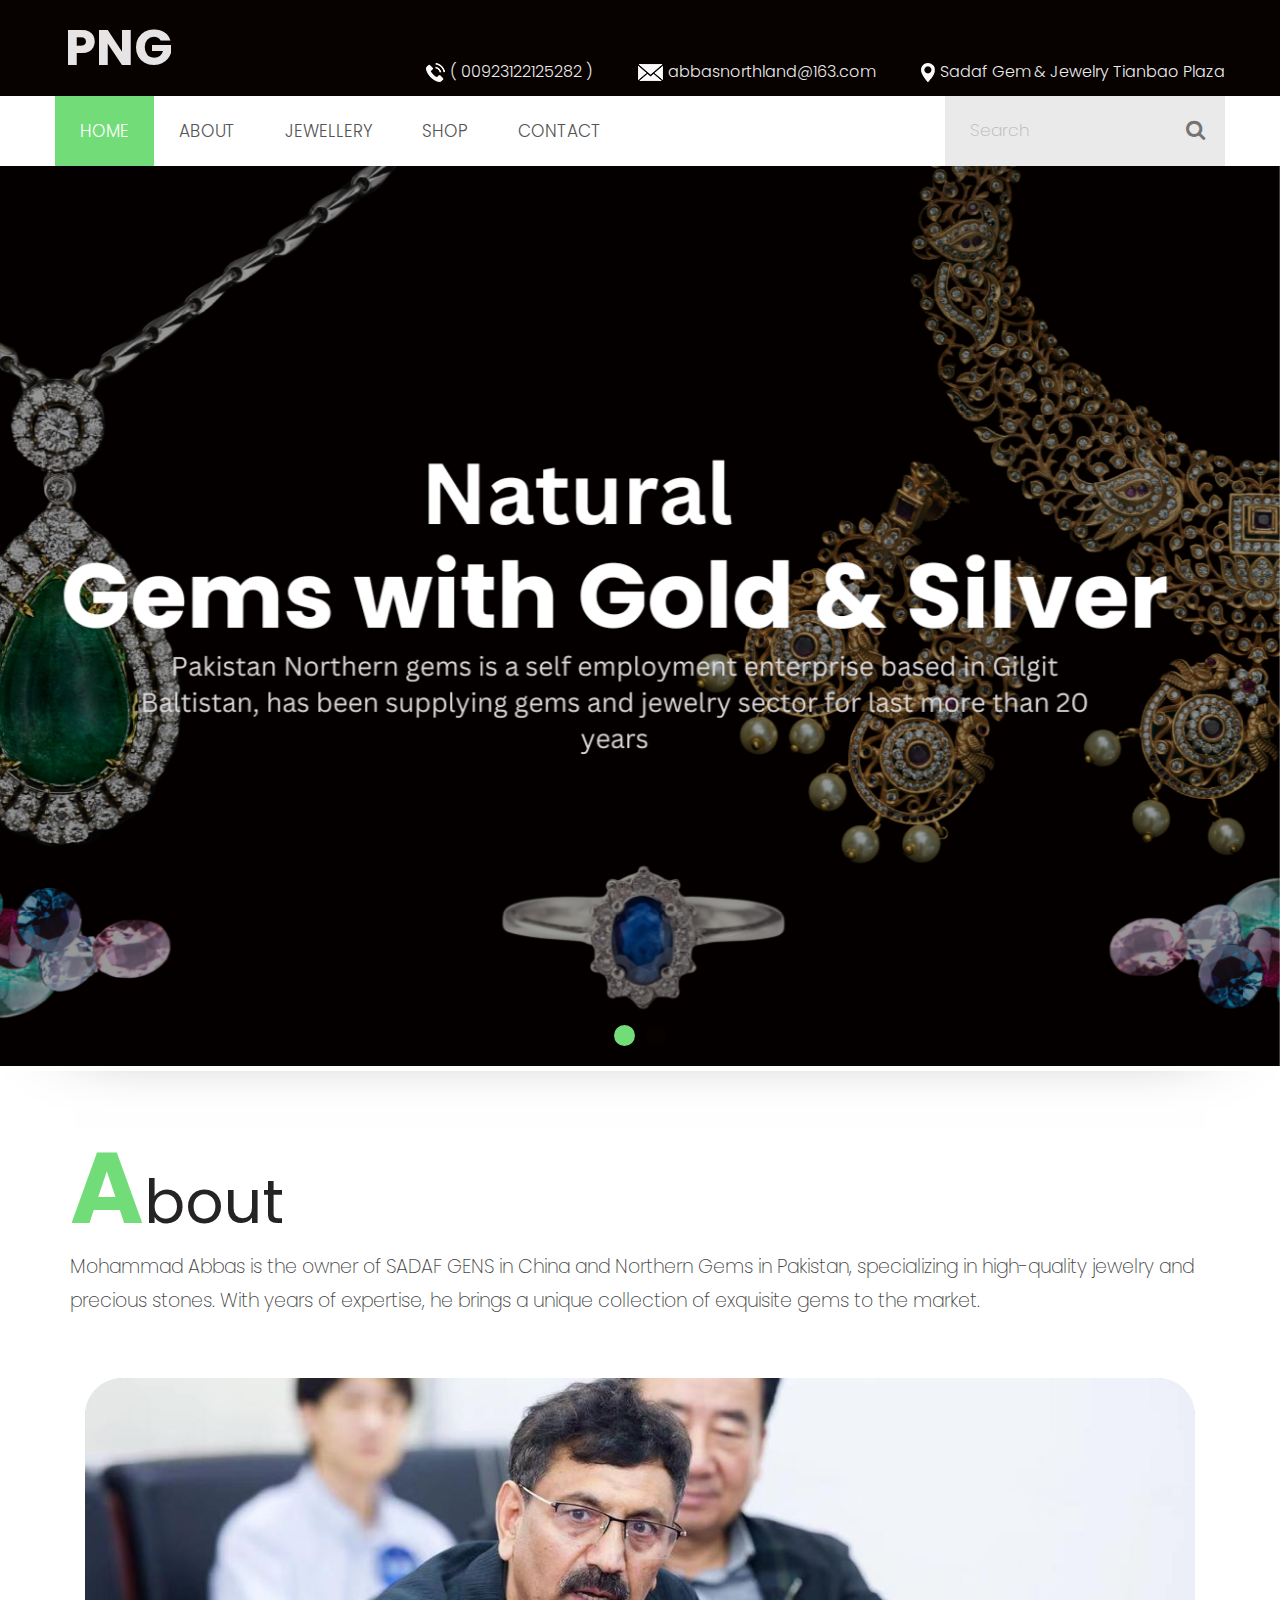
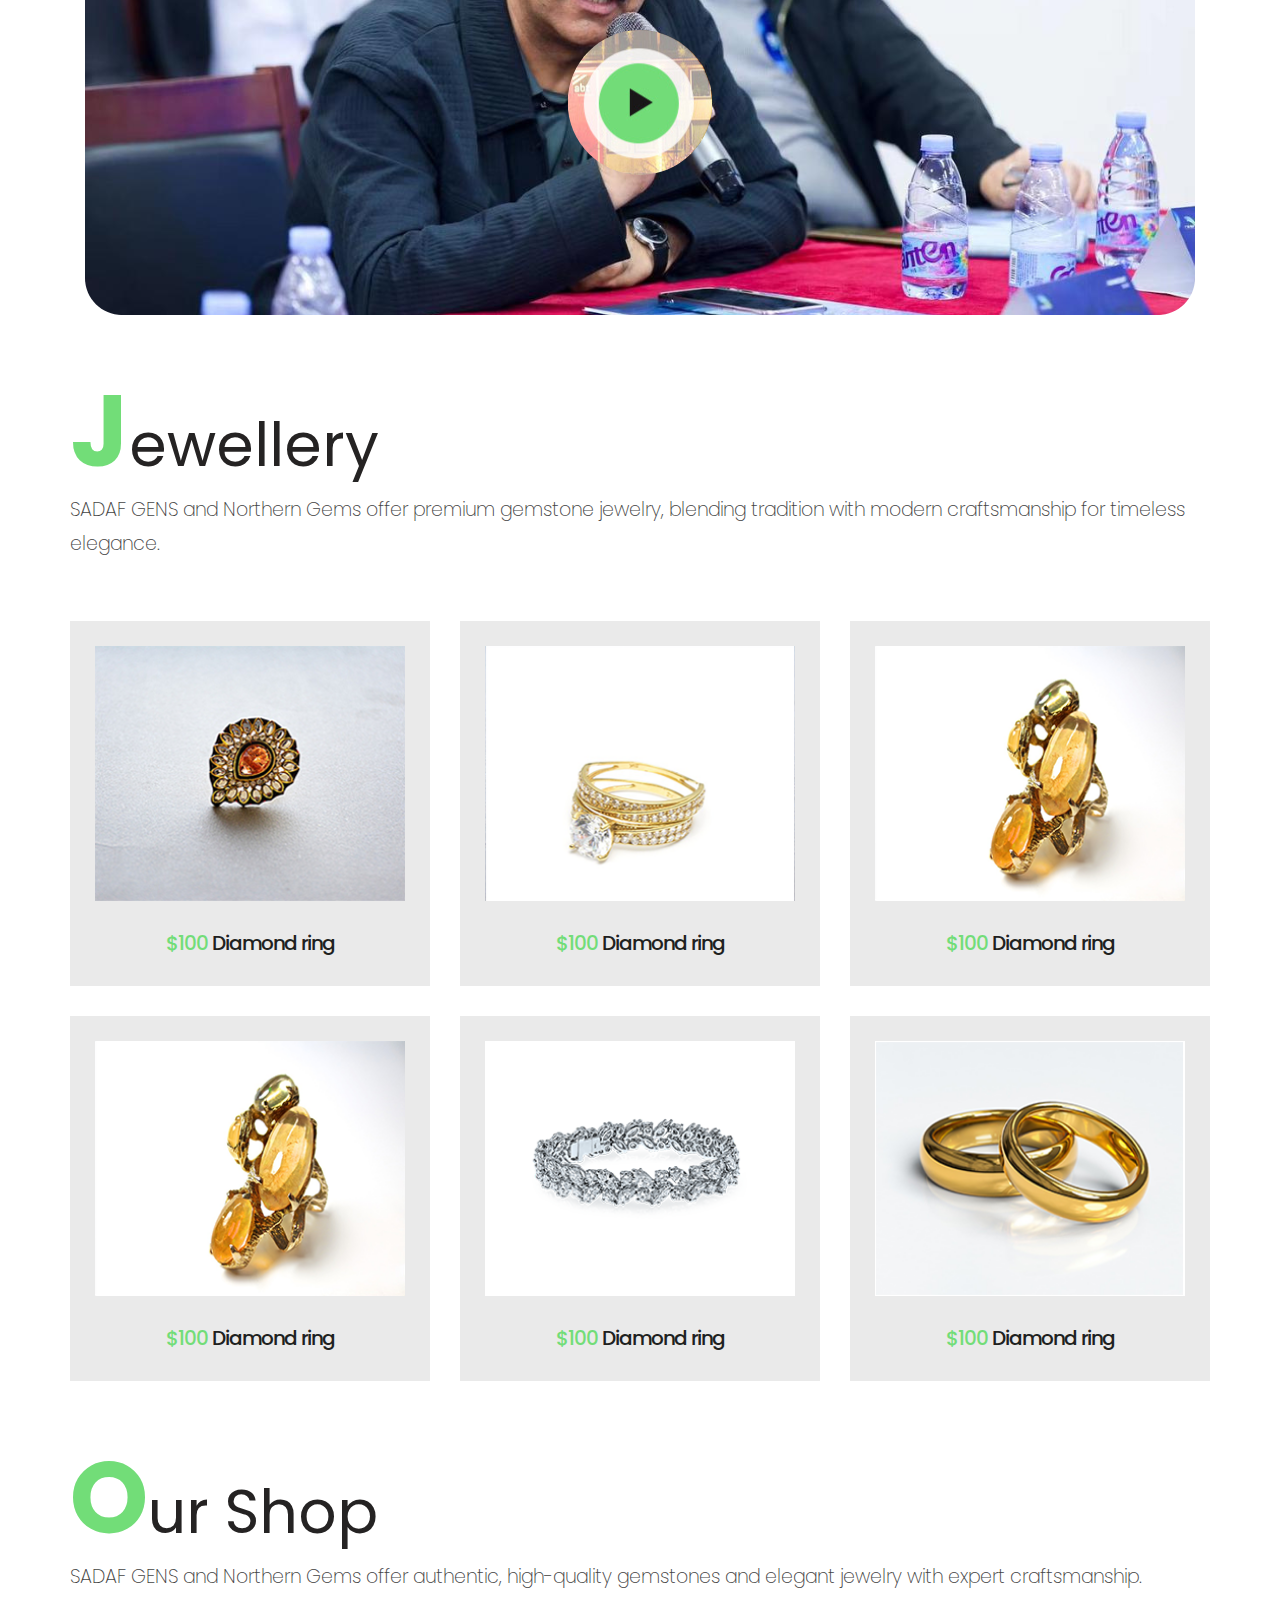
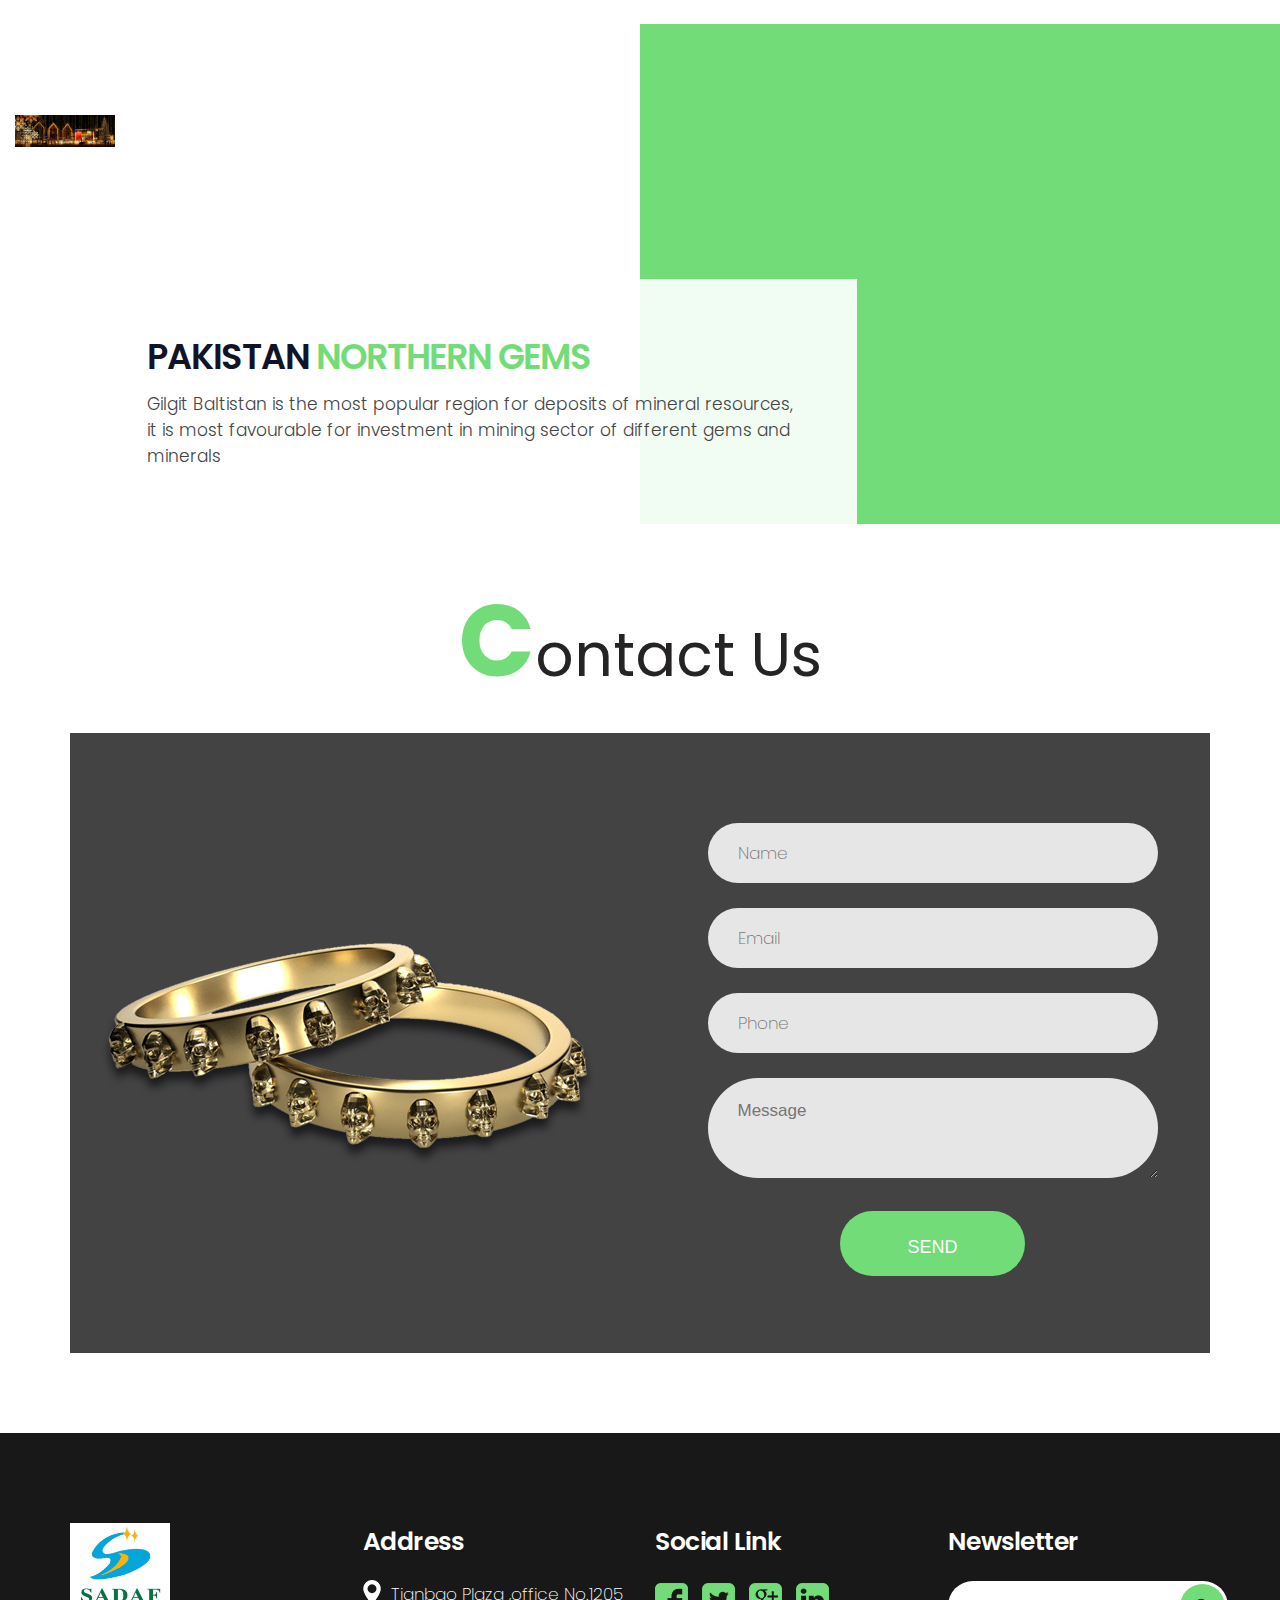
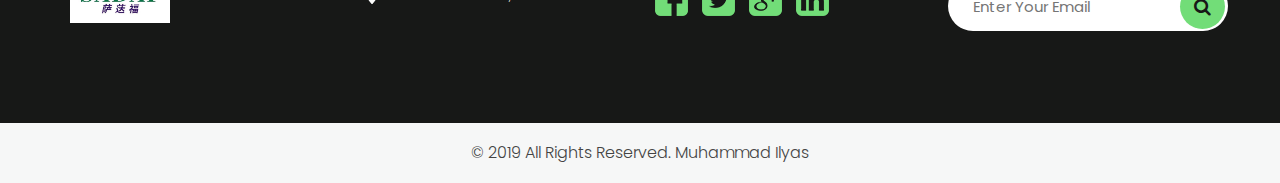
==== commit 68019681: "add" ====
--- a/index.html
+++ b/index.html
@@ -46,7 +46,7 @@
                <div class="col-lg-3">
                   <div class="full">
                      <div class="logo">
-                        <a href="index.html"><img src="images/logo.png" alt="#" /></a>
+                        <a href="index.html" class="d-flex d-flex align-items-center">PNG</a>
                      </div>
                   </div>
                </div>
@@ -54,9 +54,9 @@
                   <div class="full">
                       <div class="top_section_info">
                          <ul>
-                           <li>Contact Us: <img src="images/i1.png" alt="#" /> <a href="#">( +71 7569834142 )</a></li>
-                           <li><img src="images/i2.png" alt="#" /> <a href="#">honey@gmail.com</a></li>
-                           <li><img src="images/i3.png" alt="#" /> <a href="#">104 New york , USA</a></li>
+                           <li><img src="images/i1.png" alt="#" /> <a href="#">( 00923122125282 )</a></li>
+                           <li><img src="images/i2.png" alt="#" /> <a href="#">abbasnorthland@163.com</a></li>
+                           <li><img src="images/i3.png" alt="#" /> <a href="#">Sadaf Gem & Jewelry Tianbao Plaza</a></li>
                         </ul>
                       </div>
                   </div>
@@ -118,7 +118,18 @@
                <div id="main_slider" class="carousel slide carousel-fade" data-ride="carousel" data-interval="5000">
                   <div class="carousel-inner">
                      <div class="carousel-item slider_inner slider1 active">
-                        <div class="container">
+                        <!-- <div class="container">
+                           <div class="row">
+                              <div class="slider_coint_inner">
+                                 <h3>Natural<br><strong>Gems with Gold & Silver</strong></h3>
+                                 <h4 class="font_themecolor">Sadaf branded products</h4>
+                                 <p>Pakistan Northern gems is a self employment enterprise based in Gilgit Baltistan, has been supplying gems and jewelry sector for last more than 20 years</p>
+                              </div>
+                           </div>
+                        </div> -->
+                     </div>
+                     <div class="carousel-item slider_inner slider2">
+                        <!-- <div class="container">
                            <div class="row">
                               <div class="slider_coint_inner">
                                  <h3>Best<br><strong>New Collection</strong></h3>
@@ -127,19 +138,7 @@
                                     lacinia nec et est aptent taciti sociosqu ad litora torquent per conubia nostra</p>
                               </div>
                            </div>
-                        </div>
-                     </div>
-                     <div class="carousel-item slider_inner slider2">
-                        <div class="container">
-                           <div class="row">
-                              <div class="slider_coint_inner">
-                                 <h3>Best<br><strong>New Collection</strong></h3>
-                                 <h4 class="font_themecolor">Loxury Jewellery</h4>
-                                 <p>Lorem ipsum dolor sit amet consec tetur adipiscing elit elit at felis<br>
-                                    lacinia nec et est aptent taciti sociosqu ad litora torquent per conubia nostra</p>
-                              </div>
-                           </div>
-                        </div>
+                        </div> -->
                      </div>
                      <div class="slider_bullets">
                         <ol class="carousel-indicators">
@@ -163,7 +162,7 @@
                      <h2>About</h2>
                   </div>
                   <div class="full">
-                     <p class="large">Lorem Ipsum is simply dummy text of the printing and typesetting industry. Lorem Ipsum has been the industry's standard dummy text ever since the 1500s, when an unknown printer took a galley of type and</p>
+                     <p class="large">Mohammad Abbas is the owner of SADAF GENS in China and Northern Gems in Pakistan, specializing in high-quality jewelry and precious stones. With years of expertise, he brings a unique collection of exquisite gems to the market.</p>
                   </div>
                </div>
                <div class="col-md-12">
@@ -185,7 +184,7 @@
                      <h2>Jewellery</h2>
                   </div>
                   <div class="full">
-                     <p class="large">Lorem Ipsum is simply dummy text of the printing and typesetting industry. Lorem Ipsum has been the industry's standard dummy text ever since the 1500s, when an unknown printer took a galley of type and</p>
+                     <p class="large">SADAF GENS and Northern Gems offer premium gemstone jewelry, blending tradition with modern craftsmanship for timeless elegance.</p>
                   </div>
                </div>
             </div>
@@ -240,7 +239,7 @@
                      <h2>Our Shop</h2>
                   </div>
                   <div class="full">
-                     <p class="large">Lorem Ipsum is simply dummy text of the printing and typesetting industry. Lorem Ipsum has been the industry's standard dummy text ever since the 1500s, when an unknown printer took a galley of type and</p>
+                     <p class="large">SADAF GENS and Northern Gems offer authentic, high-quality gemstones and elegant jewelry with expert craftsmanship.</p>
                   </div>
                </div>
             </div>
@@ -257,8 +256,8 @@
                    <div class="container">
                     <div class="col-md-8">
                      <div class="full banner_section">
-                         <h3>Best <span style="color: #72dd78 !important;">Jewellery Shop</span></h3>
-                         <p>Lorem Ipsum is simply dummy text of the printing and typesetting industry. Lorem Ipsum has been the industry's standard dummy text ever since the 1500s, when an unknown printer took a galley of type and</p>
+                         <h3>PAKISTAN <span style="color: #72dd78 !important;">NORTHERN GEMS</span></h3>
+                         <p>Gilgit Baltistan is the most popular region for deposits of mineral resources, it is most favourable for investment in mining sector of different gems and minerals</p>
                      </div>
                     </div>
                  </div>
@@ -325,7 +324,7 @@
          <div class="container">
             <div class="row">
                <div class="col-md-3 col-sm-12">
-                  <a href="index.html"><img class="img-responsive" src="images/logo_footer.png" alt="#" /></a>
+                  <a href="index.html"><img class="img-responsive W-sm" src="images/WhatsApp Image 2025-01-31 at 17.53.19 (1).jpeg" alt="#" /></a>
                </div>
 
                <div class="col-md-3 col-sm-12">
@@ -335,7 +334,7 @@
                   <div class="address_infor">
                      <p> 
                         <span class="icon"><img src="images/location_icon.png" alt="#" /></span>
-                        <span class="addrs">104 New York , USA</span>
+                        <span class="addrs">Tianbao Plaza ,office No.1205</span>
                      </p>
                   </div>
                </div>
@@ -376,7 +375,7 @@
         <div class="container">
            <div class="row">
              <div class="col-md-12">
-               <p>© 2019 All Rights Reserved. <a href="https://html.design/">Free html Templates</a></p>
+               <p>© 2019 All Rights Reserved. <a href=""">Muhammad Ilyas</a></p>
              </div>
            </div>
         </div>
--- a/style.css
+++ b/style.css
@@ -886,13 +886,19 @@
     padding: 2rem 0 4rem;
     background-color: #ffffff;
 }
-
+.logo a {
+    color: rgb(230, 228, 228);
+    font-size: 50px;
+    font-weight: bolder;
+    padding: 10px;
+}
 .logo img {
     max-width: 324px;
     max-width: 100%;
     margin: auto;
     text-align: center;
     display: block;
+    padding: 5px;
 }
 
 .navbar-nav {
@@ -1112,7 +1118,7 @@
 -------------------------------------------------------------------*/
 
 .img-responsive {
-    max-width: 100%;
+    max-width: 100px;
 }
 
 .padding_bottom_0 {
